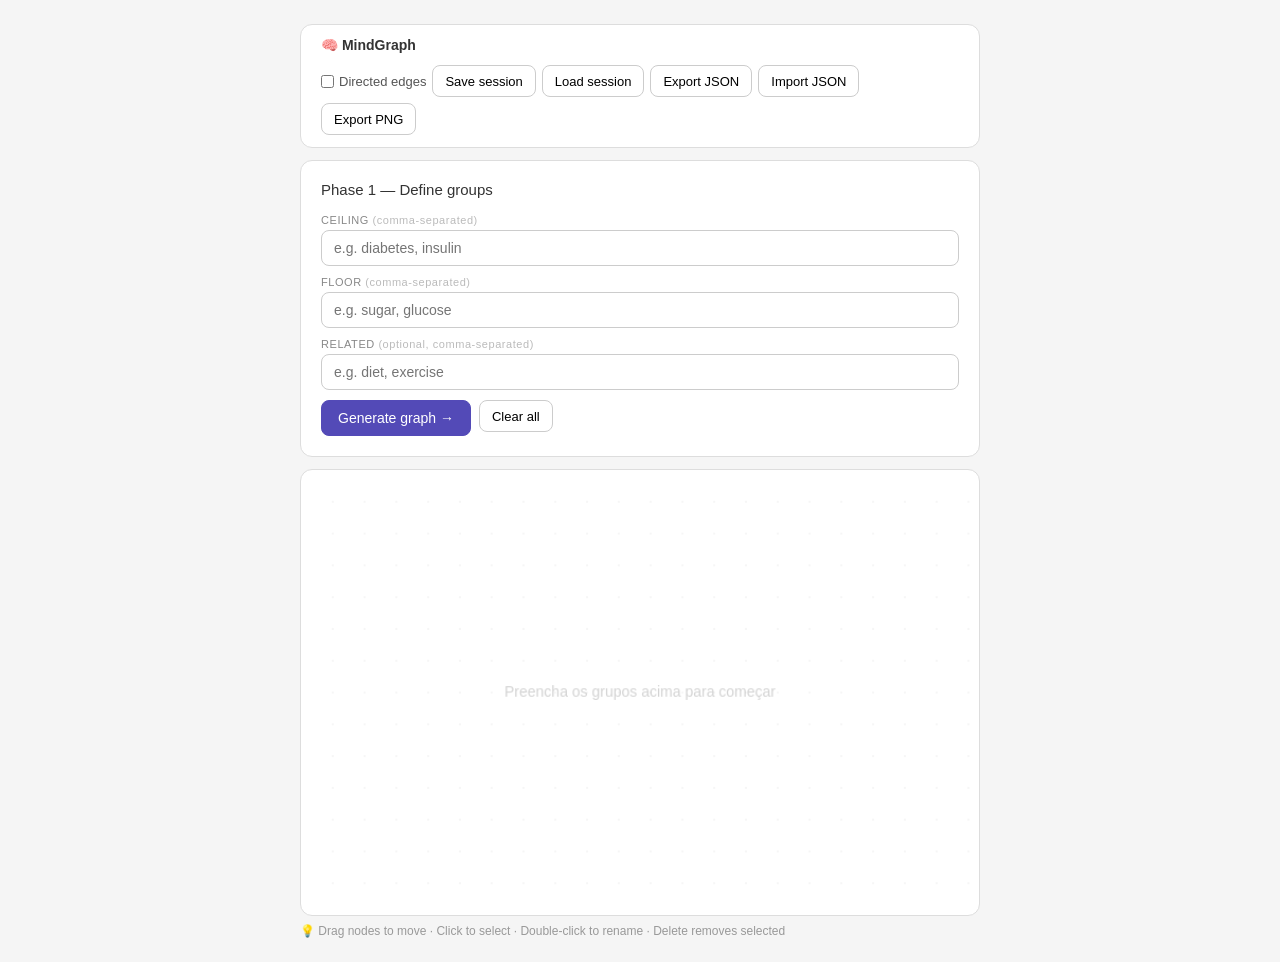
==== index.html @ 2d6dc66c "Add files via upload" ====
<!DOCTYPE html>
<html lang="pt-BR">
<head>
  <meta charset="UTF-8" />
  <meta name="viewport" content="width=device-width, initial-scale=1.0"/>
  <title>MindGraph</title>
  <link rel="stylesheet" href="style.css" />
</head>
<body>
<div id="app">

  <!-- Toolbar -->
  <div class="panel toolbar-panel">
    <span style="font-weight:600;font-size:14px;color:#333">🧠 MindGraph</span>
    <div class="toolbar-actions">
      <label class="toggle-label">
        <input type="checkbox" id="directed-toggle" />
        Directed edges
      </label>
      <button id="save-btn">Save session</button>
      <button id="load-btn">Load session</button>
      <button id="export-json-btn">Export JSON</button>
      <button id="import-json-btn">Import JSON</button>
      <button id="export-png-btn">Export PNG</button>
    </div>
    <input type="file" id="import-file-input" accept=".json" style="display:none" />
  </div>

  <!-- Fase 1 -->
  <div class="panel" id="phase1-panel">
    <h2>Phase 1 — Define groups</h2>
    <div id="phase1-form">
      <div class="field-group">
        <label>Ceiling <span style="color:#bbb;font-weight:400;text-transform:none">(comma-separated)</span></label>
        <input type="text" id="input-teto" placeholder="e.g. diabetes, insulin" />
      </div>
      <div class="field-group">
        <label>Floor <span style="color:#bbb;font-weight:400;text-transform:none">(comma-separated)</span></label>
        <input type="text" id="input-piso" placeholder="e.g. sugar, glucose" />
      </div>
      <div class="field-group">
        <label>Related <span style="color:#bbb;font-weight:400;text-transform:none">(optional, comma-separated)</span></label>
        <input type="text" id="input-rel" placeholder="e.g. diet, exercise" />
      </div>
    </div>
    <div id="form-actions">
      <button id="start-btn">Generate graph →</button>
      <button id="reset-btn">Clear all</button>
    </div>
  </div>

  <!-- Fase 2 -->
  <div class="panel" id="phase2-panel">
    <h2>Phase 2 — Build connections</h2>
    <div id="pair-status">
      <span id="pair-counter">Pair 1 of 6</span>
      <div id="progress-bar-wrap"><div id="progress-bar" style="width:0%"></div></div>
    </div>
    <div id="pair-prompt">
      <span class="pair-node" id="node-a-label">A</span>
      <span class="pair-arrow">↔</span>
      <span class="pair-node" id="node-b-label">B</span>
    </div>
    <div style="display:flex;gap:8px;margin-bottom:10px">
      <input type="text" id="input-meio" placeholder="Connecting concept (Enter to confirm)" style="flex:1" />
    </div>
    <div id="phase2-actions">
      <button id="confirm-btn">Confirm</button>
      <button id="skip-btn">Skip →</button>
      <button id="reset-btn2" style="margin-left:auto">← Restart</button>
    </div>
    <div id="done-msg" style="margin-top:10px;display:none;align-items:center;gap:10px">
      <span style="color:#0F6E56;font-weight:500">✓ Round <span id="round-num">1</span> done!</span>
      <button id="next-round-btn" style="background:#0F6E56;color:#fff;border-color:#0F6E56">Next round →</button>
      <span id="no-pairs-msg" style="display:none;color:#999;font-size:13px">No new pairs — graph complete!</span>
    </div>
  </div>

  <!-- Grafo -->
  <div id="canvas-wrap">
    <canvas id="graph-canvas"></canvas>
  </div>
  <div id="hint">💡 Drag nodes to move · Click to select · Double-click to rename · Delete removes selected</div>

</div>
<script src="script.js"></script>
</body>
</html>
---- style.css ----
* { box-sizing: border-box; margin: 0; padding: 0; }
body { font-family: sans-serif; background: #f5f5f5; padding: 1.5rem; color: #222; }
#app { max-width: 680px; margin: 0 auto; }

.panel {
  background: #fff;
  border: 1px solid #ddd;
  border-radius: 12px;
  padding: 1.25rem;
  margin-bottom: 12px;
}
.panel h2 { font-size: 15px; font-weight: 500; margin-bottom: 1rem; color: #333; }

.toolbar-panel {
  display: flex;
  align-items: center;
  gap: 12px;
  flex-wrap: wrap;
  padding: 0.75rem 1.25rem;
}
.toolbar-actions {
  display: flex;
  gap: 6px;
  flex-wrap: wrap;
  align-items: center;
  margin-left: auto;
}
.toggle-label {
  display: flex;
  align-items: center;
  gap: 5px;
  font-size: 13px;
  color: #555;
  cursor: pointer;
  user-select: none;
}
.toggle-label input { cursor: pointer; accent-color: #534AB7; }

#phase1-form .field-group { display: flex; flex-direction: column; gap: 4px; margin-bottom: 10px; }
#phase1-form label { font-size: 11px; font-weight: 500; text-transform: uppercase; letter-spacing: 0.05em; color: #888; }

input[type="text"] {
  width: 100%; height: 36px; border: 1px solid #ccc; border-radius: 8px;
  padding: 0 12px; font-size: 14px; outline: none; transition: border-color 0.2s;
}
input[type="text"]:focus { border-color: #7F77DD; }

#form-actions { display: flex; gap: 8px; margin-top: 4px; }

button {
  height: 32px; padding: 0 12px; border: 1px solid #ccc; border-radius: 8px;
  font-size: 13px; background: #fff; cursor: pointer; transition: background 0.15s;
  white-space: nowrap;
}
button:hover { background: #f0f0f0; }

#start-btn { background: #534AB7; color: #fff; border-color: #534AB7; height: 36px; padding: 0 16px; font-size: 14px; }
#start-btn:hover { background: #443da0; }

#phase2-panel { display: none; }

#pair-status {
  font-size: 12px; color: #999; margin-bottom: 10px;
  display: flex; align-items: center; gap: 10px;
}
#progress-bar-wrap {
  flex: 1; height: 4px; background: #eee; border-radius: 2px; overflow: hidden;
}
#progress-bar { height: 100%; background: #534AB7; border-radius: 2px; transition: width 0.3s; }

#pair-prompt {
  display: flex; align-items: center; gap: 8px; margin-bottom: 10px; flex-wrap: wrap;
}
.pair-node {
  padding: 4px 12px; border-radius: 20px; font-size: 13px; font-weight: 500;
  border: 1.5px solid #534AB7; color: #3C3489; background: #EEEDFE;
}
.pair-arrow { color: #bbb; font-size: 18px; }

#phase2-actions { display: flex; gap: 8px; }
#confirm-btn { background: #534AB7; color: #fff; border-color: #534AB7; }
#confirm-btn:hover { background: #443da0; }
#skip-btn { color: #999; }

#done-msg { display: none; font-size: 14px; color: #0F6E56; font-weight: 500; }

#canvas-wrap {
  border: 1px solid #ddd; border-radius: 12px; overflow: hidden; background: #fff;
}
canvas { display: block; width: 100%; cursor: default; }
#hint { margin-top: 8px; font-size: 12px; color: #999; }
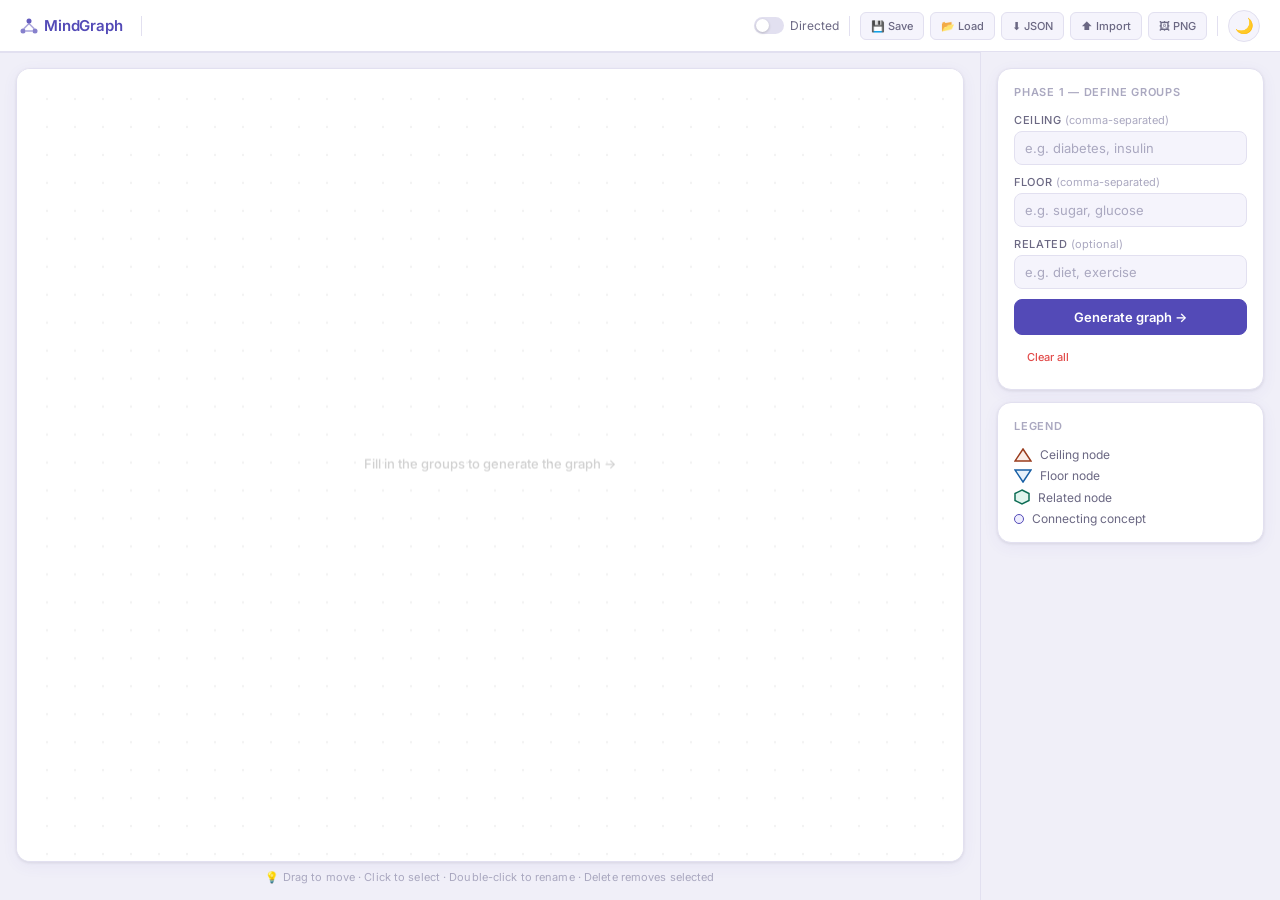
==== commit cece8e46: "Add files via upload" ====
--- a/index.html
+++ b/index.html
@@ -1,88 +1,138 @@
-<!DOCTYPE html>
-<html lang="pt-BR">
-<head>
-  <meta charset="UTF-8" />
-  <meta name="viewport" content="width=device-width, initial-scale=1.0"/>
-  <title>MindGraph</title>
-  <link rel="stylesheet" href="style.css" />
-</head>
-<body>
-<div id="app">
-
-  <!-- Toolbar -->
-  <div class="panel toolbar-panel">
-    <span style="font-weight:600;font-size:14px;color:#333">🧠 MindGraph</span>
-    <div class="toolbar-actions">
-      <label class="toggle-label">
-        <input type="checkbox" id="directed-toggle" />
-        Directed edges
-      </label>
-      <button id="save-btn">Save session</button>
-      <button id="load-btn">Load session</button>
-      <button id="export-json-btn">Export JSON</button>
-      <button id="import-json-btn">Import JSON</button>
-      <button id="export-png-btn">Export PNG</button>
-    </div>
-    <input type="file" id="import-file-input" accept=".json" style="display:none" />
-  </div>
-
-  <!-- Fase 1 -->
-  <div class="panel" id="phase1-panel">
-    <h2>Phase 1 — Define groups</h2>
-    <div id="phase1-form">
-      <div class="field-group">
-        <label>Ceiling <span style="color:#bbb;font-weight:400;text-transform:none">(comma-separated)</span></label>
-        <input type="text" id="input-teto" placeholder="e.g. diabetes, insulin" />
-      </div>
-      <div class="field-group">
-        <label>Floor <span style="color:#bbb;font-weight:400;text-transform:none">(comma-separated)</span></label>
-        <input type="text" id="input-piso" placeholder="e.g. sugar, glucose" />
-      </div>
-      <div class="field-group">
-        <label>Related <span style="color:#bbb;font-weight:400;text-transform:none">(optional, comma-separated)</span></label>
-        <input type="text" id="input-rel" placeholder="e.g. diet, exercise" />
-      </div>
-    </div>
-    <div id="form-actions">
-      <button id="start-btn">Generate graph →</button>
-      <button id="reset-btn">Clear all</button>
-    </div>
-  </div>
-
-  <!-- Fase 2 -->
-  <div class="panel" id="phase2-panel">
-    <h2>Phase 2 — Build connections</h2>
-    <div id="pair-status">
-      <span id="pair-counter">Pair 1 of 6</span>
-      <div id="progress-bar-wrap"><div id="progress-bar" style="width:0%"></div></div>
-    </div>
-    <div id="pair-prompt">
-      <span class="pair-node" id="node-a-label">A</span>
-      <span class="pair-arrow">↔</span>
-      <span class="pair-node" id="node-b-label">B</span>
-    </div>
-    <div style="display:flex;gap:8px;margin-bottom:10px">
-      <input type="text" id="input-meio" placeholder="Connecting concept (Enter to confirm)" style="flex:1" />
-    </div>
-    <div id="phase2-actions">
-      <button id="confirm-btn">Confirm</button>
-      <button id="skip-btn">Skip →</button>
-      <button id="reset-btn2" style="margin-left:auto">← Restart</button>
-    </div>
-    <div id="done-msg" style="margin-top:10px;display:none;align-items:center;gap:10px">
-      <span style="color:#0F6E56;font-weight:500">✓ Round <span id="round-num">1</span> done!</span>
-      <button id="next-round-btn" style="background:#0F6E56;color:#fff;border-color:#0F6E56">Next round →</button>
-      <span id="no-pairs-msg" style="display:none;color:#999;font-size:13px">No new pairs — graph complete!</span>
-    </div>
-  </div>
-
-  <!-- Grafo -->
-  <div id="canvas-wrap">
-    <canvas id="graph-canvas"></canvas>
-  </div>
-  <div id="hint">💡 Drag nodes to move · Click to select · Double-click to rename · Delete removes selected</div>
-
-</div>
-<script src="script.js"></script>
-</body>
-</html>
+<!DOCTYPE html>
+<html lang="pt-BR" data-theme="light">
+<head>
+  <meta charset="UTF-8" />
+  <meta name="viewport" content="width=device-width, initial-scale=1.0"/>
+  <title>MindGraph</title>
+  <link rel="stylesheet" href="style.css" />
+</head>
+<body>
+<div id="app">
+
+  <!-- Toolbar -->
+  <div class="toolbar">
+    <div class="toolbar-brand">
+      <svg width="18" height="18" viewBox="0 0 18 18" fill="none">
+        <circle cx="9" cy="4" r="2.5" fill="currentColor" opacity="0.9"/>
+        <circle cx="3" cy="14" r="2.5" fill="currentColor" opacity="0.7"/>
+        <circle cx="15" cy="14" r="2.5" fill="currentColor" opacity="0.7"/>
+        <line x1="9" y1="6.5" x2="3.8" y2="11.8" stroke="currentColor" stroke-width="1.5" opacity="0.5"/>
+        <line x1="9" y1="6.5" x2="14.2" y2="11.8" stroke="currentColor" stroke-width="1.5" opacity="0.5"/>
+        <line x1="5.5" y1="14" x2="12.5" y2="14" stroke="currentColor" stroke-width="1.5" opacity="0.5"/>
+      </svg>
+      MindGraph
+    </div>
+
+    <div class="toolbar-sep"></div>
+
+    <div class="toolbar-actions">
+      <label class="toggle-wrap">
+        <input type="checkbox" id="directed-toggle" />
+        Directed
+      </label>
+      <div class="toolbar-sep"></div>
+      <button class="tb-btn" id="save-btn">💾 Save</button>
+      <button class="tb-btn" id="load-btn">📂 Load</button>
+      <button class="tb-btn" id="export-json-btn">⬇ JSON</button>
+      <button class="tb-btn" id="import-json-btn">⬆ Import</button>
+      <button class="tb-btn" id="export-png-btn">🖼 PNG</button>
+      <div class="toolbar-sep"></div>
+      <button class="theme-btn" id="theme-btn" title="Toggle dark mode">🌙</button>
+    </div>
+    <input type="file" id="import-file-input" accept=".json" style="display:none" />
+  </div>
+
+  <!-- Main split -->
+  <div class="main-split">
+
+    <!-- Canvas (left) -->
+    <div id="canvas-side">
+      <div id="canvas-wrap">
+        <canvas id="graph-canvas"></canvas>
+      </div>
+      <div id="hint">💡 Drag to move · Click to select · Double-click to rename · Delete removes selected</div>
+    </div>
+
+    <!-- Sidebar (right) -->
+    <div id="sidebar">
+
+      <!-- Phase 1 -->
+      <div class="card" id="phase1-panel">
+        <div class="card-title">Phase 1 — Define groups</div>
+        <div id="phase1-form">
+          <div class="field-group">
+            <label>Ceiling <span>(comma-separated)</span></label>
+            <input type="text" id="input-teto" placeholder="e.g. diabetes, insulin" />
+          </div>
+          <div class="field-group">
+            <label>Floor <span>(comma-separated)</span></label>
+            <input type="text" id="input-piso" placeholder="e.g. sugar, glucose" />
+          </div>
+          <div class="field-group">
+            <label>Related <span>(optional)</span></label>
+            <input type="text" id="input-rel" placeholder="e.g. diet, exercise" />
+          </div>
+        </div>
+        <div id="form-actions">
+          <button class="btn-primary" id="start-btn">Generate graph →</button>
+          <button class="btn-danger-ghost" id="reset-btn">Clear all</button>
+        </div>
+      </div>
+
+      <!-- Phase 2 -->
+      <div class="card" id="phase2-panel">
+        <div class="card-title">Phase 2 — Build connections</div>
+        <div id="pair-status">
+          <span id="pair-counter">Pair 1 of 6</span>
+          <div id="progress-bar-wrap"><div id="progress-bar" style="width:0%"></div></div>
+        </div>
+        <div id="pair-prompt">
+          <span class="pair-node" id="node-a-label">A</span>
+          <span class="pair-arrow">↔</span>
+          <span class="pair-node" id="node-b-label">B</span>
+        </div>
+        <div class="field-group">
+          <input type="text" id="input-meio" placeholder="Connecting concept (Enter to confirm)" />
+        </div>
+        <div id="phase2-actions">
+          <button class="btn-primary" id="confirm-btn" style="width:auto;flex:1">✓ Confirm</button>
+          <button class="btn-ghost" id="skip-btn">Skip →</button>
+          <button class="btn-ghost" id="reset-btn2" style="margin-left:auto">← Restart</button>
+        </div>
+        <div id="done-msg">
+          <span class="done-text">✓ Round <span id="round-num">1</span> done!</span>
+          <button class="btn-success" id="next-round-btn">Next round →</button>
+          <span id="no-pairs-msg" style="display:none;font-size:12px;color:var(--text3)">Graph complete!</span>
+        </div>
+      </div>
+
+      <!-- Legend -->
+      <div class="card">
+        <div class="card-title">Legend</div>
+        <div class="legend">
+          <div class="legend-item">
+            <svg width="18" height="14" viewBox="0 0 18 14"><polygon points="9,1 17,13 1,13" fill="#FAECE7" stroke="#993C1D" stroke-width="1.5"/></svg>
+            <span>Ceiling node</span>
+          </div>
+          <div class="legend-item">
+            <svg width="18" height="14" viewBox="0 0 18 14"><polygon points="9,13 17,1 1,1" fill="#E6F1FB" stroke="#185FA5" stroke-width="1.5"/></svg>
+            <span>Floor node</span>
+          </div>
+          <div class="legend-item">
+            <svg width="16" height="16" viewBox="0 0 16 16"><polygon points="8,1 15,4.5 15,11.5 8,15 1,11.5 1,4.5" fill="#E1F5EE" stroke="#0F6E56" stroke-width="1.5"/></svg>
+            <span>Related node</span>
+          </div>
+          <div class="legend-item">
+            <div class="legend-dot" style="background:#EEEDFE;border:1.5px solid #534AB7"></div>
+            <span>Connecting concept</span>
+          </div>
+        </div>
+      </div>
+
+    </div><!-- /sidebar -->
+  </div><!-- /main-split -->
+
+</div>
+<script src="script.js"></script>
+</body>
+</html>
--- a/style.css
+++ b/style.css
@@ -1,91 +1,447 @@
-* { box-sizing: border-box; margin: 0; padding: 0; }
-body { font-family: sans-serif; background: #f5f5f5; padding: 1.5rem; color: #222; }
-#app { max-width: 680px; margin: 0 auto; }
-
-.panel {
-  background: #fff;
-  border: 1px solid #ddd;
-  border-radius: 12px;
-  padding: 1.25rem;
-  margin-bottom: 12px;
-}
-.panel h2 { font-size: 15px; font-weight: 500; margin-bottom: 1rem; color: #333; }
-
-.toolbar-panel {
-  display: flex;
-  align-items: center;
-  gap: 12px;
-  flex-wrap: wrap;
-  padding: 0.75rem 1.25rem;
-}
-.toolbar-actions {
-  display: flex;
-  gap: 6px;
-  flex-wrap: wrap;
-  align-items: center;
-  margin-left: auto;
-}
-.toggle-label {
-  display: flex;
-  align-items: center;
-  gap: 5px;
-  font-size: 13px;
-  color: #555;
-  cursor: pointer;
-  user-select: none;
-}
-.toggle-label input { cursor: pointer; accent-color: #534AB7; }
-
-#phase1-form .field-group { display: flex; flex-direction: column; gap: 4px; margin-bottom: 10px; }
-#phase1-form label { font-size: 11px; font-weight: 500; text-transform: uppercase; letter-spacing: 0.05em; color: #888; }
-
-input[type="text"] {
-  width: 100%; height: 36px; border: 1px solid #ccc; border-radius: 8px;
-  padding: 0 12px; font-size: 14px; outline: none; transition: border-color 0.2s;
-}
-input[type="text"]:focus { border-color: #7F77DD; }
-
-#form-actions { display: flex; gap: 8px; margin-top: 4px; }
-
-button {
-  height: 32px; padding: 0 12px; border: 1px solid #ccc; border-radius: 8px;
-  font-size: 13px; background: #fff; cursor: pointer; transition: background 0.15s;
-  white-space: nowrap;
-}
-button:hover { background: #f0f0f0; }
-
-#start-btn { background: #534AB7; color: #fff; border-color: #534AB7; height: 36px; padding: 0 16px; font-size: 14px; }
-#start-btn:hover { background: #443da0; }
-
-#phase2-panel { display: none; }
-
-#pair-status {
-  font-size: 12px; color: #999; margin-bottom: 10px;
-  display: flex; align-items: center; gap: 10px;
-}
-#progress-bar-wrap {
-  flex: 1; height: 4px; background: #eee; border-radius: 2px; overflow: hidden;
-}
-#progress-bar { height: 100%; background: #534AB7; border-radius: 2px; transition: width 0.3s; }
-
-#pair-prompt {
-  display: flex; align-items: center; gap: 8px; margin-bottom: 10px; flex-wrap: wrap;
-}
-.pair-node {
-  padding: 4px 12px; border-radius: 20px; font-size: 13px; font-weight: 500;
-  border: 1.5px solid #534AB7; color: #3C3489; background: #EEEDFE;
-}
-.pair-arrow { color: #bbb; font-size: 18px; }
-
-#phase2-actions { display: flex; gap: 8px; }
-#confirm-btn { background: #534AB7; color: #fff; border-color: #534AB7; }
-#confirm-btn:hover { background: #443da0; }
-#skip-btn { color: #999; }
-
-#done-msg { display: none; font-size: 14px; color: #0F6E56; font-weight: 500; }
-
-#canvas-wrap {
-  border: 1px solid #ddd; border-radius: 12px; overflow: hidden; background: #fff;
-}
-canvas { display: block; width: 100%; cursor: default; }
-#hint { margin-top: 8px; font-size: 12px; color: #999; }
+@import url('https://fonts.googleapis.com/css2?family=Inter:wght@400;500;600&display=swap');
+
+*, *::before, *::after { box-sizing: border-box; margin: 0; padding: 0; }
+
+:root {
+  --bg:        #F0EFF8;
+  --surface:   #FFFFFF;
+  --surface2:  #F5F4FC;
+  --border:    #E2E0F0;
+  --text:      #1A1829;
+  --text2:     #6B6883;
+  --text3:     #AAA8C0;
+  --accent:    #534AB7;
+  --accent-h:  #443da0;
+  --accent-lo: #EEEDFE;
+  --danger:    #E24B4A;
+  --success:   #0F6E56;
+  --shadow:    0 1px 3px rgba(0,0,0,0.08), 0 4px 16px rgba(83,74,183,0.06);
+  --radius:    14px;
+  --radius-sm: 8px;
+  --transition: 0.2s ease;
+}
+
+[data-theme="dark"] {
+  --bg:        #12111A;
+  --surface:   #1E1C2B;
+  --surface2:  #252336;
+  --border:    #2E2B42;
+  --text:      #EDEAF8;
+  --text2:     #8E8AAD;
+  --text3:     #55526E;
+  --accent:    #7F77DD;
+  --accent-h:  #9189E8;
+  --accent-lo: #252046;
+  --danger:    #F07070;
+  --success:   #2CC49A;
+  --shadow:    0 1px 3px rgba(0,0,0,0.3), 0 4px 16px rgba(0,0,0,0.2);
+}
+
+body {
+  font-family: 'Inter', sans-serif;
+  background: var(--bg);
+  color: var(--text);
+  min-height: 100vh;
+  transition: background var(--transition), color var(--transition);
+}
+
+/* ── Layout ─────────────────────────────────────── */
+
+#app {
+  display: flex;
+  flex-direction: column;
+  height: 100vh;
+  overflow: hidden;
+}
+
+/* Toolbar */
+.toolbar {
+  display: flex;
+  align-items: center;
+  gap: 10px;
+  flex-wrap: wrap;
+  padding: 0 20px;
+  height: 52px;
+  background: var(--surface);
+  border-bottom: 1px solid var(--border);
+  flex-shrink: 0;
+  box-shadow: 0 1px 0 var(--border);
+  transition: background var(--transition), border-color var(--transition);
+}
+
+.toolbar-brand {
+  font-weight: 600;
+  font-size: 15px;
+  color: var(--accent);
+  letter-spacing: -0.01em;
+  display: flex;
+  align-items: center;
+  gap: 6px;
+  margin-right: 4px;
+}
+
+.toolbar-sep {
+  width: 1px;
+  height: 20px;
+  background: var(--border);
+  margin: 0 4px;
+}
+
+.toolbar-actions {
+  display: flex;
+  gap: 6px;
+  flex-wrap: wrap;
+  align-items: center;
+  margin-left: auto;
+}
+
+/* Dark mode toggle */
+.theme-btn {
+  width: 32px; height: 32px;
+  border-radius: 50%;
+  border: 1px solid var(--border);
+  background: var(--surface2);
+  cursor: pointer;
+  display: flex; align-items: center; justify-content: center;
+  font-size: 15px;
+  transition: background var(--transition), border-color var(--transition);
+  flex-shrink: 0;
+}
+.theme-btn:hover { background: var(--accent-lo); }
+
+/* Toggle switch */
+.toggle-wrap {
+  display: flex;
+  align-items: center;
+  gap: 6px;
+  font-size: 12px;
+  color: var(--text2);
+  cursor: pointer;
+  user-select: none;
+}
+.toggle-wrap input[type="checkbox"] {
+  appearance: none;
+  width: 30px; height: 17px;
+  border-radius: 10px;
+  background: var(--border);
+  cursor: pointer;
+  position: relative;
+  transition: background 0.2s;
+  flex-shrink: 0;
+}
+.toggle-wrap input[type="checkbox"]::after {
+  content: '';
+  position: absolute;
+  left: 2px; top: 2px;
+  width: 13px; height: 13px;
+  border-radius: 50%;
+  background: #fff;
+  transition: left 0.2s;
+  box-shadow: 0 1px 3px rgba(0,0,0,0.2);
+}
+.toggle-wrap input[type="checkbox"]:checked {
+  background: var(--accent);
+}
+.toggle-wrap input[type="checkbox"]:checked::after {
+  left: 15px;
+}
+
+/* ── Main split layout ──────────────────────────── */
+
+.main-split {
+  display: flex;
+  flex: 1;
+  overflow: hidden;
+  gap: 0;
+}
+
+/* Canvas side */
+#canvas-side {
+  flex: 1;
+  display: flex;
+  flex-direction: column;
+  padding: 16px;
+  overflow: hidden;
+  min-width: 0;
+}
+
+#canvas-wrap {
+  flex: 1;
+  border: 1px solid var(--border);
+  border-radius: var(--radius);
+  overflow: hidden;
+  background: var(--surface);
+  box-shadow: var(--shadow);
+  transition: background var(--transition), border-color var(--transition);
+  position: relative;
+}
+
+canvas {
+  display: block;
+  width: 100%;
+  height: 100%;
+  cursor: default;
+}
+
+#hint {
+  margin-top: 8px;
+  font-size: 11px;
+  color: var(--text3);
+  text-align: center;
+  letter-spacing: 0.01em;
+}
+
+/* Sidebar */
+#sidebar {
+  width: 300px;
+  flex-shrink: 0;
+  display: flex;
+  flex-direction: column;
+  gap: 12px;
+  padding: 16px;
+  overflow-y: auto;
+  background: var(--bg);
+  border-left: 1px solid var(--border);
+  transition: background var(--transition), border-color var(--transition);
+}
+
+/* ── Cards (phases) ─────────────────────────────── */
+
+.card {
+  background: var(--surface);
+  border: 1px solid var(--border);
+  border-radius: var(--radius);
+  padding: 16px;
+  box-shadow: var(--shadow);
+  transition: background var(--transition), border-color var(--transition);
+}
+
+.card-title {
+  font-size: 11px;
+  font-weight: 600;
+  letter-spacing: 0.07em;
+  text-transform: uppercase;
+  color: var(--text3);
+  margin-bottom: 14px;
+}
+
+/* ── Form fields ────────────────────────────────── */
+
+.field-group {
+  display: flex;
+  flex-direction: column;
+  gap: 4px;
+  margin-bottom: 10px;
+}
+
+.field-group label {
+  font-size: 11px;
+  font-weight: 500;
+  color: var(--text2);
+  text-transform: uppercase;
+  letter-spacing: 0.06em;
+}
+
+.field-group label span {
+  text-transform: none;
+  font-weight: 400;
+  color: var(--text3);
+  letter-spacing: 0;
+}
+
+input[type="text"] {
+  width: 100%;
+  height: 34px;
+  border: 1px solid var(--border);
+  border-radius: var(--radius-sm);
+  padding: 0 10px;
+  font-size: 13px;
+  font-family: 'Inter', sans-serif;
+  background: var(--surface2);
+  color: var(--text);
+  outline: none;
+  transition: border-color var(--transition), background var(--transition);
+}
+input[type="text"]:focus {
+  border-color: var(--accent);
+  background: var(--surface);
+}
+input[type="text"]::placeholder { color: var(--text3); }
+
+/* ── Buttons ────────────────────────────────────── */
+
+button {
+  height: 32px;
+  padding: 0 12px;
+  border: 1px solid var(--border);
+  border-radius: var(--radius-sm);
+  font-size: 12px;
+  font-family: 'Inter', sans-serif;
+  font-weight: 500;
+  background: var(--surface2);
+  color: var(--text2);
+  cursor: pointer;
+  transition: background var(--transition), color var(--transition), border-color var(--transition);
+  white-space: nowrap;
+  display: inline-flex;
+  align-items: center;
+  gap: 4px;
+}
+button:hover { background: var(--accent-lo); color: var(--accent); border-color: var(--accent); }
+
+.btn-primary {
+  background: var(--accent) !important;
+  color: #fff !important;
+  border-color: var(--accent) !important;
+  height: 36px !important;
+  padding: 0 16px !important;
+  font-size: 13px !important;
+  font-weight: 600 !important;
+  width: 100%;
+  justify-content: center;
+}
+.btn-primary:hover { background: var(--accent-h) !important; border-color: var(--accent-h) !important; }
+
+.btn-success {
+  background: var(--success) !important;
+  color: #fff !important;
+  border-color: var(--success) !important;
+}
+.btn-success:hover { opacity: 0.9; }
+
+.btn-ghost {
+  background: transparent !important;
+  color: var(--text3) !important;
+  border-color: transparent !important;
+}
+.btn-ghost:hover { background: var(--surface2) !important; color: var(--text2) !important; border-color: var(--border) !important; }
+
+.btn-danger-ghost {
+  background: transparent !important;
+  color: var(--danger) !important;
+  border-color: transparent !important;
+  font-size: 11px !important;
+}
+.btn-danger-ghost:hover { background: rgba(226,75,74,0.08) !important; border-color: var(--danger) !important; }
+
+#form-actions { display: flex; gap: 6px; margin-top: 4px; flex-wrap: wrap; }
+
+/* ── Phase 2 ────────────────────────────────────── */
+
+#phase2-panel { display: none; }
+
+#pair-status {
+  display: flex;
+  align-items: center;
+  gap: 8px;
+  margin-bottom: 12px;
+}
+#pair-counter {
+  font-size: 11px;
+  color: var(--text3);
+  white-space: nowrap;
+}
+#progress-bar-wrap {
+  flex: 1;
+  height: 4px;
+  background: var(--surface2);
+  border-radius: 2px;
+  overflow: hidden;
+  border: 1px solid var(--border);
+}
+#progress-bar {
+  height: 100%;
+  background: var(--accent);
+  border-radius: 2px;
+  transition: width 0.4s ease;
+}
+
+#pair-prompt {
+  display: flex;
+  align-items: center;
+  gap: 8px;
+  margin-bottom: 10px;
+  flex-wrap: wrap;
+}
+
+.pair-node {
+  padding: 4px 12px;
+  border-radius: 20px;
+  font-size: 12px;
+  font-weight: 600;
+  border: 1.5px solid var(--accent);
+  color: var(--accent);
+  background: var(--accent-lo);
+  transition: all var(--transition);
+}
+
+.pair-arrow {
+  color: var(--text3);
+  font-size: 16px;
+}
+
+#phase2-actions {
+  display: flex;
+  gap: 6px;
+  flex-wrap: wrap;
+  margin-top: 8px;
+}
+
+#done-msg {
+  display: none;
+  margin-top: 10px;
+  align-items: center;
+  gap: 8px;
+  flex-wrap: wrap;
+}
+
+.done-text {
+  font-size: 13px;
+  color: var(--success);
+  font-weight: 600;
+}
+
+/* ── Legend ─────────────────────────────────────── */
+
+.legend {
+  display: flex;
+  flex-direction: column;
+  gap: 6px;
+}
+
+.legend-item {
+  display: flex;
+  align-items: center;
+  gap: 8px;
+  font-size: 12px;
+  color: var(--text2);
+}
+
+.legend-dot {
+  width: 10px; height: 10px;
+  border-radius: 50%;
+  flex-shrink: 0;
+}
+
+/* ── Toolbar small buttons ──────────────────────── */
+
+.tb-btn {
+  height: 28px;
+  padding: 0 10px;
+  font-size: 11px;
+  border-radius: 6px;
+}
+
+/* ── Scrollbar ──────────────────────────────────── */
+
+#sidebar::-webkit-scrollbar { width: 4px; }
+#sidebar::-webkit-scrollbar-track { background: transparent; }
+#sidebar::-webkit-scrollbar-thumb { background: var(--border); border-radius: 4px; }
+
+/* ── Responsive ─────────────────────────────────── */
+
+@media (max-width: 700px) {
+  .main-split { flex-direction: column; }
+  #sidebar { width: 100%; border-left: none; border-top: 1px solid var(--border); max-height: 50vh; }
+  #canvas-side { padding: 12px 12px 0; }
+}
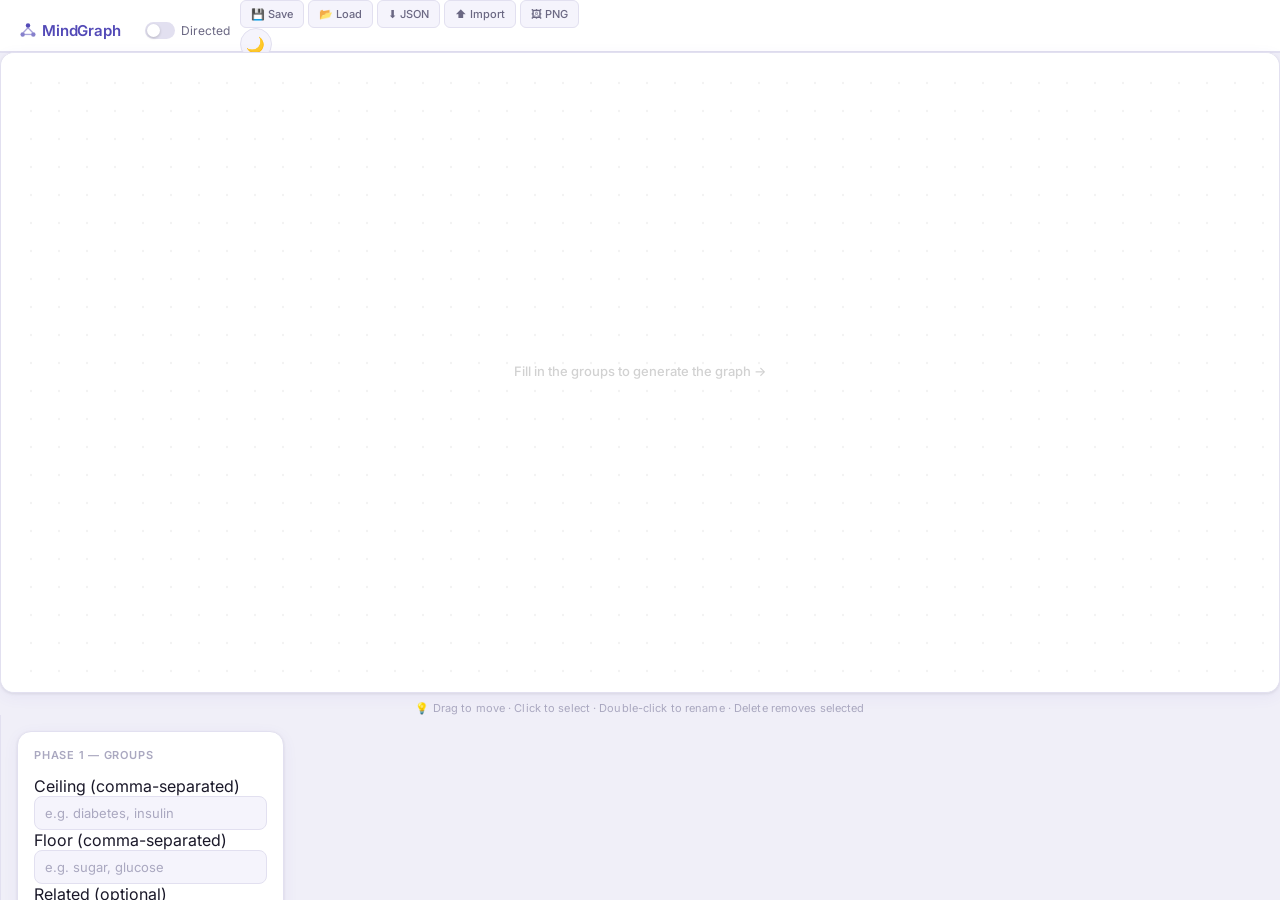
==== commit 666951be: "Refactor toolbar and sidebar structure in index.html" ====
--- a/index.html
+++ b/index.html
@@ -12,8 +12,8 @@
   <!-- Toolbar -->
   <div class="toolbar">
     <div class="toolbar-brand">
-      <svg width="18" height="18" viewBox="0 0 18 18" fill="none">
-        <circle cx="9" cy="4" r="2.5" fill="currentColor" opacity="0.9"/>
+      <svg width="16" height="16" viewBox="0 0 18 18" fill="none">
+        <circle cx="9" cy="4" r="2.5" fill="currentColor"/>
         <circle cx="3" cy="14" r="2.5" fill="currentColor" opacity="0.7"/>
         <circle cx="15" cy="14" r="2.5" fill="currentColor" opacity="0.7"/>
         <line x1="9" y1="6.5" x2="3.8" y2="11.8" stroke="currentColor" stroke-width="1.5" opacity="0.5"/>
@@ -22,66 +22,62 @@
       </svg>
       MindGraph
     </div>
-
-    <div class="toolbar-sep"></div>
-
-    <div class="toolbar-actions">
-      <label class="toggle-wrap">
-        <input type="checkbox" id="directed-toggle" />
-        Directed
-      </label>
-      <div class="toolbar-sep"></div>
+    <div class="tb-sep"></div>
+    <label class="toggle-wrap">
+      <input type="checkbox" id="directed-toggle" /> Directed
+    </label>
+    <div class="toolbar-right">
       <button class="tb-btn" id="save-btn">💾 Save</button>
       <button class="tb-btn" id="load-btn">📂 Load</button>
       <button class="tb-btn" id="export-json-btn">⬇ JSON</button>
       <button class="tb-btn" id="import-json-btn">⬆ Import</button>
       <button class="tb-btn" id="export-png-btn">🖼 PNG</button>
-      <div class="toolbar-sep"></div>
+      <div class="tb-sep"></div>
       <button class="theme-btn" id="theme-btn" title="Toggle dark mode">🌙</button>
     </div>
     <input type="file" id="import-file-input" accept=".json" style="display:none" />
   </div>
 
-  <!-- Main split -->
-  <div class="main-split">
+  <!-- Split: canvas left, sidebar right -->
+  <div class="split">
 
-    <!-- Canvas (left) -->
-    <div id="canvas-side">
+    <!-- Canvas -->
+    <div id="canvas-area">
       <div id="canvas-wrap">
         <canvas id="graph-canvas"></canvas>
       </div>
       <div id="hint">💡 Drag to move · Click to select · Double-click to rename · Delete removes selected</div>
     </div>
 
-    <!-- Sidebar (right) -->
+    <!-- Sidebar -->
     <div id="sidebar">
 
       <!-- Phase 1 -->
       <div class="card" id="phase1-panel">
-        <div class="card-title">Phase 1 — Define groups</div>
-        <div id="phase1-form">
-          <div class="field-group">
-            <label>Ceiling <span>(comma-separated)</span></label>
-            <input type="text" id="input-teto" placeholder="e.g. diabetes, insulin" />
-          </div>
-          <div class="field-group">
-            <label>Floor <span>(comma-separated)</span></label>
-            <input type="text" id="input-piso" placeholder="e.g. sugar, glucose" />
-          </div>
-          <div class="field-group">
-            <label>Related <span>(optional)</span></label>
-            <input type="text" id="input-rel" placeholder="e.g. diet, exercise" />
-          </div>
+        <div class="card-title">Phase 1 — Groups</div>
+        <div class="field">
+          <label>Ceiling <span>(comma-separated)</span></label>
+          <input type="text" id="input-teto" placeholder="e.g. diabetes, insulin" />
         </div>
-        <div id="form-actions">
-          <button class="btn-primary" id="start-btn">Generate graph →</button>
-          <button class="btn-danger-ghost" id="reset-btn">Clear all</button>
+        <div class="field">
+          <label>Floor <span>(comma-separated)</span></label>
+          <input type="text" id="input-piso" placeholder="e.g. sugar, glucose" />
+        </div>
+        <div class="field">
+          <label>Related <span>(optional)</span></label>
+          <input type="text" id="input-rel" placeholder="e.g. diet, exercise" />
+        </div>
+        <div class="row">
+          <button class="btn btn-primary" id="start-btn">Generate graph →</button>
+        </div>
+        <div class="row" style="margin-top:6px">
+          <button class="btn btn-danger" id="reset-btn">Clear all</button>
         </div>
       </div>
 
       <!-- Phase 2 -->
       <div class="card" id="phase2-panel">
-        <div class="card-title">Phase 2 — Build connections</div>
+        <div class="card-title">Phase 2 — Connections</div>
         <div id="pair-status">
           <span id="pair-counter">Pair 1 of 6</span>
           <div id="progress-bar-wrap"><div id="progress-bar" style="width:0%"></div></div>
@@ -91,18 +87,20 @@
           <span class="pair-arrow">↔</span>
           <span class="pair-node" id="node-b-label">B</span>
         </div>
-        <div class="field-group">
-          <input type="text" id="input-meio" placeholder="Connecting concept (Enter to confirm)" />
+        <div class="field">
+          <input type="text" id="input-meio" placeholder="Connecting concept (Enter)" />
         </div>
-        <div id="phase2-actions">
-          <button class="btn-primary" id="confirm-btn" style="width:auto;flex:1">✓ Confirm</button>
-          <button class="btn-ghost" id="skip-btn">Skip →</button>
-          <button class="btn-ghost" id="reset-btn2" style="margin-left:auto">← Restart</button>
+        <div class="row">
+          <button class="btn btn-primary" id="confirm-btn" style="flex:1;width:auto">✓ Confirm</button>
+          <button class="btn btn-ghost" id="skip-btn">Skip →</button>
+        </div>
+        <div class="row" style="margin-top:4px">
+          <button class="btn btn-ghost" id="reset-btn2">← Restart</button>
         </div>
         <div id="done-msg">
           <span class="done-text">✓ Round <span id="round-num">1</span> done!</span>
-          <button class="btn-success" id="next-round-btn">Next round →</button>
-          <span id="no-pairs-msg" style="display:none;font-size:12px;color:var(--text3)">Graph complete!</span>
+          <button class="btn btn-success" id="next-round-btn">Next round →</button>
+          <span id="no-pairs-msg" style="display:none;font-size:11px;color:var(--text3)">Graph complete!</span>
         </div>
       </div>
 
@@ -111,26 +109,26 @@
         <div class="card-title">Legend</div>
         <div class="legend">
           <div class="legend-item">
-            <svg width="18" height="14" viewBox="0 0 18 14"><polygon points="9,1 17,13 1,13" fill="#FAECE7" stroke="#993C1D" stroke-width="1.5"/></svg>
-            <span>Ceiling node</span>
+            <svg width="18" height="14"><polygon points="9,1 17,13 1,13" fill="#FAECE7" stroke="#993C1D" stroke-width="1.5"/></svg>
+            Ceiling
           </div>
           <div class="legend-item">
-            <svg width="18" height="14" viewBox="0 0 18 14"><polygon points="9,13 17,1 1,1" fill="#E6F1FB" stroke="#185FA5" stroke-width="1.5"/></svg>
-            <span>Floor node</span>
+            <svg width="18" height="14"><polygon points="9,13 17,1 1,1" fill="#E6F1FB" stroke="#185FA5" stroke-width="1.5"/></svg>
+            Floor
           </div>
           <div class="legend-item">
-            <svg width="16" height="16" viewBox="0 0 16 16"><polygon points="8,1 15,4.5 15,11.5 8,15 1,11.5 1,4.5" fill="#E1F5EE" stroke="#0F6E56" stroke-width="1.5"/></svg>
-            <span>Related node</span>
+            <svg width="18" height="16"><polygon points="9,1 17,5 17,11 9,15 1,11 1,5" fill="#E1F5EE" stroke="#0F6E56" stroke-width="1.5"/></svg>
+            Related
           </div>
           <div class="legend-item">
-            <div class="legend-dot" style="background:#EEEDFE;border:1.5px solid #534AB7"></div>
-            <span>Connecting concept</span>
+            <svg width="16" height="16"><circle cx="8" cy="8" r="6" fill="#EEEDFE" stroke="#534AB7" stroke-width="1.5"/></svg>
+            Connector
           </div>
         </div>
       </div>
 
-    </div><!-- /sidebar -->
-  </div><!-- /main-split -->
+    </div>
+  </div>
 
 </div>
 <script src="script.js"></script>
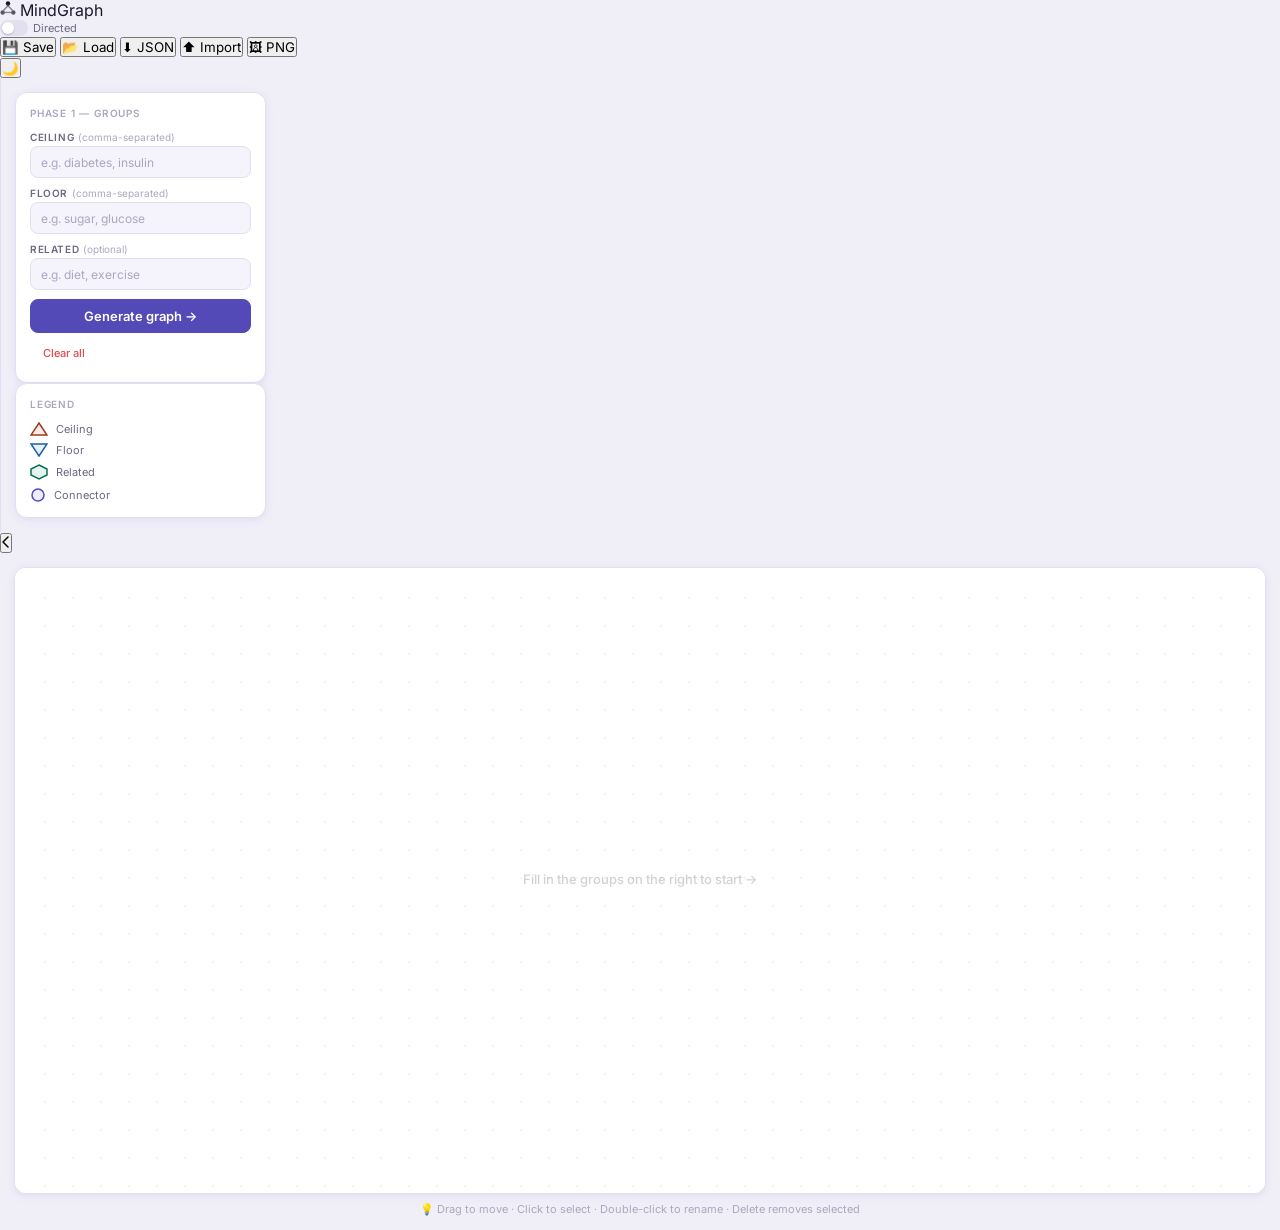
==== commit 79506e36: "Refactor HTML structure and update class names" ====
--- a/index.html
+++ b/index.html
@@ -2,46 +2,138 @@
 <html lang="pt-BR" data-theme="light">
 <head>
   <meta charset="UTF-8" />
-  <meta name="viewport" content="width=device-width, initial-scale=1.0"/>
+  <meta name="viewport" content="width=device-width, initial-scale=1.0" />
   <title>MindGraph</title>
+  <link rel="preconnect" href="https://fonts.googleapis.com" />
+  <link href="https://fonts.googleapis.com/css2?family=Inter:wght@400;500;600&display=swap" rel="stylesheet" />
   <link rel="stylesheet" href="style.css" />
 </head>
-<body>
+<body class="sidebar-open">
 <div id="app">
 
-  <!-- Toolbar -->
-  <div class="toolbar">
-    <div class="toolbar-brand">
+  <!-- Topbar -->
+  <div class="topbar">
+    <div class="brand">
       <svg width="16" height="16" viewBox="0 0 18 18" fill="none">
         <circle cx="9" cy="4" r="2.5" fill="currentColor"/>
-        <circle cx="3" cy="14" r="2.5" fill="currentColor" opacity="0.7"/>
-        <circle cx="15" cy="14" r="2.5" fill="currentColor" opacity="0.7"/>
-        <line x1="9" y1="6.5" x2="3.8" y2="11.8" stroke="currentColor" stroke-width="1.5" opacity="0.5"/>
-        <line x1="9" y1="6.5" x2="14.2" y2="11.8" stroke="currentColor" stroke-width="1.5" opacity="0.5"/>
-        <line x1="5.5" y1="14" x2="12.5" y2="14" stroke="currentColor" stroke-width="1.5" opacity="0.5"/>
+        <circle cx="3" cy="14" r="2.5" fill="currentColor" opacity=".7"/>
+        <circle cx="15" cy="14" r="2.5" fill="currentColor" opacity=".7"/>
+        <line x1="9" y1="6.5" x2="3.8" y2="11.8" stroke="currentColor" stroke-width="1.5" opacity=".5"/>
+        <line x1="9" y1="6.5" x2="14.2" y2="11.8" stroke="currentColor" stroke-width="1.5" opacity=".5"/>
+        <line x1="5.5" y1="14" x2="12.5" y2="14" stroke="currentColor" stroke-width="1.5" opacity=".5"/>
       </svg>
       MindGraph
     </div>
-    <div class="tb-sep"></div>
+    <div class="sep"></div>
     <label class="toggle-wrap">
-      <input type="checkbox" id="directed-toggle" /> Directed
+      <input type="checkbox" id="directed-toggle" />
+      <span class="lbl-hide">Directed</span>
     </label>
-    <div class="toolbar-right">
-      <button class="tb-btn" id="save-btn">💾 Save</button>
-      <button class="tb-btn" id="load-btn">📂 Load</button>
-      <button class="tb-btn" id="export-json-btn">⬇ JSON</button>
-      <button class="tb-btn" id="import-json-btn">⬆ Import</button>
-      <button class="tb-btn" id="export-png-btn">🖼 PNG</button>
-      <div class="tb-sep"></div>
-      <button class="theme-btn" id="theme-btn" title="Toggle dark mode">🌙</button>
+    <div class="topbar-right">
+      <button class="ico-btn" id="save-btn">💾 <span class="lbl-hide">Save</span></button>
+      <button class="ico-btn" id="load-btn">📂 <span class="lbl-hide">Load</span></button>
+      <button class="ico-btn" id="export-json-btn">⬇ JSON</button>
+      <button class="ico-btn" id="import-json-btn">⬆ Import</button>
+      <button class="ico-btn" id="export-png-btn">🖼 PNG</button>
+      <div class="sep"></div>
+      <button class="ico-btn icon-only" id="theme-btn" title="Toggle dark mode">🌙</button>
     </div>
     <input type="file" id="import-file-input" accept=".json" style="display:none" />
   </div>
 
-  <!-- Split: canvas left, sidebar right -->
-  <div class="split">
+  <!-- Main -->
+  <div class="main">
 
-    <!-- Canvas -->
+    <!-- Sidebar -->
+    <div id="sidebar">
+      <div class="sidebar-inner">
+
+        <!-- Phase 1 -->
+        <div class="card" id="phase1-panel">
+          <div class="card-title">Phase 1 — Groups</div>
+          <div class="field">
+            <label>Ceiling <span>(comma-separated)</span></label>
+            <input type="text" id="input-teto" placeholder="e.g. diabetes, insulin" />
+          </div>
+          <div class="field">
+            <label>Floor <span>(comma-separated)</span></label>
+            <input type="text" id="input-piso" placeholder="e.g. sugar, glucose" />
+          </div>
+          <div class="field">
+            <label>Related <span>(optional)</span></label>
+            <input type="text" id="input-rel" placeholder="e.g. diet, exercise" />
+          </div>
+          <div class="row">
+            <button class="btn btn-primary" id="start-btn">Generate graph →</button>
+          </div>
+          <div class="row" style="margin-top:5px">
+            <button class="btn btn-danger" id="reset-btn">Clear all</button>
+          </div>
+        </div>
+
+        <!-- Phase 2 -->
+        <div class="card" id="phase2-panel">
+          <div class="card-title">Phase 2 — Connections</div>
+          <div id="pair-status">
+            <span id="pair-counter">Pair 1 of 6</span>
+            <div id="progress-bar-wrap"><div id="progress-bar" style="width:0%"></div></div>
+          </div>
+          <div id="pair-prompt">
+            <span class="pair-node" id="node-a-label">A</span>
+            <span class="pair-arrow">↔</span>
+            <span class="pair-node" id="node-b-label">B</span>
+          </div>
+          <div class="field">
+            <input type="text" id="input-meio" placeholder="Connecting concept (Enter)" />
+          </div>
+          <div class="row">
+            <button class="btn btn-primary" id="confirm-btn" style="flex:1;width:auto">✓ Confirm</button>
+            <button class="btn btn-ghost" id="skip-btn">Skip →</button>
+          </div>
+          <div class="row" style="margin-top:3px">
+            <button class="btn btn-ghost" id="reset-btn2">← Restart</button>
+          </div>
+          <div id="done-msg">
+            <span class="done-text">✓ Round <span id="round-num">1</span> done!</span>
+            <button class="btn btn-success" id="next-round-btn">Next round →</button>
+            <span id="no-pairs-msg" style="display:none;font-size:11px;color:var(--text3)">Graph complete!</span>
+          </div>
+        </div>
+
+        <!-- Legend -->
+        <div class="card">
+          <div class="card-title">Legend</div>
+          <div class="legend">
+            <div class="legend-item">
+              <svg width="18" height="14"><polygon points="9,1 17,13 1,13" fill="#FAECE7" stroke="#993C1D" stroke-width="1.5"/></svg>
+              Ceiling
+            </div>
+            <div class="legend-item">
+              <svg width="18" height="14"><polygon points="9,13 17,1 1,1" fill="#E6F1FB" stroke="#185FA5" stroke-width="1.5"/></svg>
+              Floor
+            </div>
+            <div class="legend-item">
+              <svg width="18" height="16"><polygon points="9,1 17,5 17,11 9,15 1,11 1,5" fill="#E1F5EE" stroke="#0F6E56" stroke-width="1.5"/></svg>
+              Related
+            </div>
+            <div class="legend-item">
+              <svg width="16" height="16"><circle cx="8" cy="8" r="6" fill="#EEEDFE" stroke="#534AB7" stroke-width="1.5"/></svg>
+              Connector
+            </div>
+          </div>
+        </div>
+
+      </div>
+    </div>
+
+    <!-- Sidebar toggle handle -->
+    <button id="sidebar-toggle" aria-label="Toggle sidebar">
+      <svg width="8" height="12" viewBox="0 0 8 12" fill="none" stroke="currentColor" stroke-width="1.5" stroke-linecap="round">
+        <polyline points="6,1 1,6 6,11"/>
+      </svg>
+    </button>
+
+    <!-- Canvas area -->
     <div id="canvas-area">
       <div id="canvas-wrap">
         <canvas id="graph-canvas"></canvas>
@@ -49,87 +141,7 @@
       <div id="hint">💡 Drag to move · Click to select · Double-click to rename · Delete removes selected</div>
     </div>
 
-    <!-- Sidebar -->
-    <div id="sidebar">
-
-      <!-- Phase 1 -->
-      <div class="card" id="phase1-panel">
-        <div class="card-title">Phase 1 — Groups</div>
-        <div class="field">
-          <label>Ceiling <span>(comma-separated)</span></label>
-          <input type="text" id="input-teto" placeholder="e.g. diabetes, insulin" />
-        </div>
-        <div class="field">
-          <label>Floor <span>(comma-separated)</span></label>
-          <input type="text" id="input-piso" placeholder="e.g. sugar, glucose" />
-        </div>
-        <div class="field">
-          <label>Related <span>(optional)</span></label>
-          <input type="text" id="input-rel" placeholder="e.g. diet, exercise" />
-        </div>
-        <div class="row">
-          <button class="btn btn-primary" id="start-btn">Generate graph →</button>
-        </div>
-        <div class="row" style="margin-top:6px">
-          <button class="btn btn-danger" id="reset-btn">Clear all</button>
-        </div>
-      </div>
-
-      <!-- Phase 2 -->
-      <div class="card" id="phase2-panel">
-        <div class="card-title">Phase 2 — Connections</div>
-        <div id="pair-status">
-          <span id="pair-counter">Pair 1 of 6</span>
-          <div id="progress-bar-wrap"><div id="progress-bar" style="width:0%"></div></div>
-        </div>
-        <div id="pair-prompt">
-          <span class="pair-node" id="node-a-label">A</span>
-          <span class="pair-arrow">↔</span>
-          <span class="pair-node" id="node-b-label">B</span>
-        </div>
-        <div class="field">
-          <input type="text" id="input-meio" placeholder="Connecting concept (Enter)" />
-        </div>
-        <div class="row">
-          <button class="btn btn-primary" id="confirm-btn" style="flex:1;width:auto">✓ Confirm</button>
-          <button class="btn btn-ghost" id="skip-btn">Skip →</button>
-        </div>
-        <div class="row" style="margin-top:4px">
-          <button class="btn btn-ghost" id="reset-btn2">← Restart</button>
-        </div>
-        <div id="done-msg">
-          <span class="done-text">✓ Round <span id="round-num">1</span> done!</span>
-          <button class="btn btn-success" id="next-round-btn">Next round →</button>
-          <span id="no-pairs-msg" style="display:none;font-size:11px;color:var(--text3)">Graph complete!</span>
-        </div>
-      </div>
-
-      <!-- Legend -->
-      <div class="card">
-        <div class="card-title">Legend</div>
-        <div class="legend">
-          <div class="legend-item">
-            <svg width="18" height="14"><polygon points="9,1 17,13 1,13" fill="#FAECE7" stroke="#993C1D" stroke-width="1.5"/></svg>
-            Ceiling
-          </div>
-          <div class="legend-item">
-            <svg width="18" height="14"><polygon points="9,13 17,1 1,1" fill="#E6F1FB" stroke="#185FA5" stroke-width="1.5"/></svg>
-            Floor
-          </div>
-          <div class="legend-item">
-            <svg width="18" height="16"><polygon points="9,1 17,5 17,11 9,15 1,11 1,5" fill="#E1F5EE" stroke="#0F6E56" stroke-width="1.5"/></svg>
-            Related
-          </div>
-          <div class="legend-item">
-            <svg width="16" height="16"><circle cx="8" cy="8" r="6" fill="#EEEDFE" stroke="#534AB7" stroke-width="1.5"/></svg>
-            Connector
-          </div>
-        </div>
-      </div>
-
-    </div>
   </div>
-
 </div>
 <script src="script.js"></script>
 </body>
--- a/style.css
+++ b/style.css
@@ -15,10 +15,10 @@
   --accent-lo: #EEEDFE;
   --danger:    #E24B4A;
   --success:   #0F6E56;
-  --shadow:    0 1px 3px rgba(0,0,0,0.08), 0 4px 16px rgba(83,74,183,0.06);
-  --radius:    14px;
+  --shadow:    0 2px 8px rgba(83,74,183,0.10);
+  --radius:    12px;
   --radius-sm: 8px;
-  --transition: 0.2s ease;
+  --tr:        0.2s ease;
 }
 
 [data-theme="dark"] {
@@ -34,414 +34,235 @@
   --accent-lo: #252046;
   --danger:    #F07070;
   --success:   #2CC49A;
-  --shadow:    0 1px 3px rgba(0,0,0,0.3), 0 4px 16px rgba(0,0,0,0.2);
-}
+  --shadow:    0 2px 8px rgba(0,0,0,0.4);
+}
+
+html, body { height: 100%; }
 
 body {
   font-family: 'Inter', sans-serif;
   background: var(--bg);
   color: var(--text);
-  min-height: 100vh;
-  transition: background var(--transition), color var(--transition);
-}
-
-/* ── Layout ─────────────────────────────────────── */
+  transition: background var(--tr), color var(--tr);
+}
 
 #app {
   display: flex;
   flex-direction: column;
   height: 100vh;
-  overflow: hidden;
-}
-
-/* Toolbar */
+}
+
 .toolbar {
   display: flex;
   align-items: center;
-  gap: 10px;
-  flex-wrap: wrap;
-  padding: 0 20px;
-  height: 52px;
+  gap: 8px;
+  padding: 0 16px;
+  height: 48px;
+  flex-shrink: 0;
   background: var(--surface);
   border-bottom: 1px solid var(--border);
-  flex-shrink: 0;
-  box-shadow: 0 1px 0 var(--border);
-  transition: background var(--transition), border-color var(--transition);
+  transition: background var(--tr), border-color var(--tr);
 }
 
 .toolbar-brand {
   font-weight: 600;
-  font-size: 15px;
+  font-size: 14px;
   color: var(--accent);
-  letter-spacing: -0.01em;
   display: flex;
   align-items: center;
   gap: 6px;
-  margin-right: 4px;
-}
-
-.toolbar-sep {
-  width: 1px;
-  height: 20px;
-  background: var(--border);
-  margin: 0 4px;
-}
-
-.toolbar-actions {
-  display: flex;
-  gap: 6px;
-  flex-wrap: wrap;
-  align-items: center;
-  margin-left: auto;
-}
-
-/* Dark mode toggle */
-.theme-btn {
-  width: 32px; height: 32px;
-  border-radius: 50%;
-  border: 1px solid var(--border);
-  background: var(--surface2);
-  cursor: pointer;
-  display: flex; align-items: center; justify-content: center;
-  font-size: 15px;
-  transition: background var(--transition), border-color var(--transition);
-  flex-shrink: 0;
-}
-.theme-btn:hover { background: var(--accent-lo); }
-
-/* Toggle switch */
-.toggle-wrap {
-  display: flex;
-  align-items: center;
-  gap: 6px;
-  font-size: 12px;
-  color: var(--text2);
-  cursor: pointer;
-  user-select: none;
-}
-.toggle-wrap input[type="checkbox"] {
-  appearance: none;
-  width: 30px; height: 17px;
-  border-radius: 10px;
-  background: var(--border);
-  cursor: pointer;
-  position: relative;
-  transition: background 0.2s;
-  flex-shrink: 0;
-}
-.toggle-wrap input[type="checkbox"]::after {
-  content: '';
-  position: absolute;
-  left: 2px; top: 2px;
-  width: 13px; height: 13px;
-  border-radius: 50%;
-  background: #fff;
-  transition: left 0.2s;
-  box-shadow: 0 1px 3px rgba(0,0,0,0.2);
-}
-.toggle-wrap input[type="checkbox"]:checked {
-  background: var(--accent);
-}
-.toggle-wrap input[type="checkbox"]:checked::after {
-  left: 15px;
-}
-
-/* ── Main split layout ──────────────────────────── */
-
-.main-split {
-  display: flex;
-  flex: 1;
-  overflow: hidden;
-  gap: 0;
-}
-
-/* Canvas side */
-#canvas-side {
-  flex: 1;
-  display: flex;
-  flex-direction: column;
-  padding: 16px;
-  overflow: hidden;
-  min-width: 0;
-}
-
-#canvas-wrap {
-  flex: 1;
-  border: 1px solid var(--border);
-  border-radius: var(--radius);
-  overflow: hidden;
-  background: var(--surface);
-  box-shadow: var(--shadow);
-  transition: background var(--transition), border-color var(--transition);
-  position: relative;
-}
-
-canvas {
-  display: block;
-  width: 100%;
-  height: 100%;
-  cursor: default;
-}
-
-#hint {
-  margin-top: 8px;
+  margin-right: 6px;
+  white-space: nowrap;
+}
+
+.tb-sep { width: 1px; height: 18px; background: var(--border); flex-shrink: 0; }
+
+.toolbar-right { display: flex; align-items: center; gap: 6px; margin-left: auto; flex-wrap: wrap; }
+
+.tb-btn {
+  height: 28px;
+  padding: 0 10px;
+  border: 1px solid var(--border);
+  border-radius: 6px;
   font-size: 11px;
-  color: var(--text3);
-  text-align: center;
-  letter-spacing: 0.01em;
-}
-
-/* Sidebar */
-#sidebar {
-  width: 300px;
-  flex-shrink: 0;
-  display: flex;
-  flex-direction: column;
-  gap: 12px;
-  padding: 16px;
-  overflow-y: auto;
-  background: var(--bg);
-  border-left: 1px solid var(--border);
-  transition: background var(--transition), border-color var(--transition);
-}
-
-/* ── Cards (phases) ─────────────────────────────── */
-
-.card {
-  background: var(--surface);
-  border: 1px solid var(--border);
-  border-radius: var(--radius);
-  padding: 16px;
-  box-shadow: var(--shadow);
-  transition: background var(--transition), border-color var(--transition);
-}
-
-.card-title {
-  font-size: 11px;
-  font-weight: 600;
-  letter-spacing: 0.07em;
-  text-transform: uppercase;
-  color: var(--text3);
-  margin-bottom: 14px;
-}
-
-/* ── Form fields ────────────────────────────────── */
-
-.field-group {
-  display: flex;
-  flex-direction: column;
-  gap: 4px;
-  margin-bottom: 10px;
-}
-
-.field-group label {
-  font-size: 11px;
-  font-weight: 500;
-  color: var(--text2);
-  text-transform: uppercase;
-  letter-spacing: 0.06em;
-}
-
-.field-group label span {
-  text-transform: none;
-  font-weight: 400;
-  color: var(--text3);
-  letter-spacing: 0;
-}
-
-input[type="text"] {
-  width: 100%;
-  height: 34px;
-  border: 1px solid var(--border);
-  border-radius: var(--radius-sm);
-  padding: 0 10px;
-  font-size: 13px;
-  font-family: 'Inter', sans-serif;
-  background: var(--surface2);
-  color: var(--text);
-  outline: none;
-  transition: border-color var(--transition), background var(--transition);
-}
-input[type="text"]:focus {
-  border-color: var(--accent);
-  background: var(--surface);
-}
-input[type="text"]::placeholder { color: var(--text3); }
-
-/* ── Buttons ────────────────────────────────────── */
-
-button {
-  height: 32px;
-  padding: 0 12px;
-  border: 1px solid var(--border);
-  border-radius: var(--radius-sm);
-  font-size: 12px;
-  font-family: 'Inter', sans-serif;
+  font-family: inherit;
   font-weight: 500;
   background: var(--surface2);
   color: var(--text2);
   cursor: pointer;
-  transition: background var(--transition), color var(--transition), border-color var(--transition);
   white-space: nowrap;
-  display: inline-flex;
-  align-items: center;
-  gap: 4px;
-}
-button:hover { background: var(--accent-lo); color: var(--accent); border-color: var(--accent); }
-
-.btn-primary {
-  background: var(--accent) !important;
-  color: #fff !important;
-  border-color: var(--accent) !important;
-  height: 36px !important;
-  padding: 0 16px !important;
-  font-size: 13px !important;
-  font-weight: 600 !important;
+  transition: background var(--tr), color var(--tr);
+}
+.tb-btn:hover { background: var(--accent-lo); color: var(--accent); border-color: var(--accent); }
+
+.theme-btn {
+  width: 28px; height: 28px;
+  border-radius: 6px;
+  border: 1px solid var(--border);
+  background: var(--surface2);
+  cursor: pointer;
+  font-size: 14px;
+  display: flex; align-items: center; justify-content: center;
+  transition: background var(--tr);
+}
+.theme-btn:hover { background: var(--accent-lo); }
+
+.toggle-wrap {
+  display: flex; align-items: center; gap: 5px;
+  font-size: 11px; color: var(--text2);
+  cursor: pointer; user-select: none; white-space: nowrap;
+}
+.toggle-wrap input[type="checkbox"] {
+  appearance: none; width: 28px; height: 16px;
+  border-radius: 8px; background: var(--border);
+  cursor: pointer; position: relative; transition: background 0.2s; flex-shrink: 0;
+}
+.toggle-wrap input[type="checkbox"]::after {
+  content: ''; position: absolute;
+  left: 2px; top: 2px; width: 12px; height: 12px;
+  border-radius: 50%; background: #fff;
+  transition: left 0.2s; box-shadow: 0 1px 2px rgba(0,0,0,0.2);
+}
+.toggle-wrap input[type="checkbox"]:checked { background: var(--accent); }
+.toggle-wrap input[type="checkbox"]:checked::after { left: 14px; }
+
+.split {
+  display: flex;
+  flex: 1;
+  min-height: 0;
+}
+
+#canvas-area {
+  flex: 1;
+  min-width: 0;
+  display: flex;
+  flex-direction: column;
+  padding: 14px;
+  gap: 8px;
+}
+
+#canvas-wrap {
+  flex: 1;
+  min-height: 0;
+  border-radius: var(--radius);
+  border: 1px solid var(--border);
+  background: var(--surface);
+  overflow: hidden;
+  box-shadow: var(--shadow);
+  transition: background var(--tr), border-color var(--tr);
+}
+
+#graph-canvas {
+  display: block;
   width: 100%;
-  justify-content: center;
-}
-.btn-primary:hover { background: var(--accent-h) !important; border-color: var(--accent-h) !important; }
-
-.btn-success {
-  background: var(--success) !important;
-  color: #fff !important;
-  border-color: var(--success) !important;
-}
-.btn-success:hover { opacity: 0.9; }
-
-.btn-ghost {
-  background: transparent !important;
-  color: var(--text3) !important;
-  border-color: transparent !important;
-}
-.btn-ghost:hover { background: var(--surface2) !important; color: var(--text2) !important; border-color: var(--border) !important; }
-
-.btn-danger-ghost {
-  background: transparent !important;
-  color: var(--danger) !important;
-  border-color: transparent !important;
-  font-size: 11px !important;
-}
-.btn-danger-ghost:hover { background: rgba(226,75,74,0.08) !important; border-color: var(--danger) !important; }
-
-#form-actions { display: flex; gap: 6px; margin-top: 4px; flex-wrap: wrap; }
-
-/* ── Phase 2 ────────────────────────────────────── */
-
-#phase2-panel { display: none; }
-
-#pair-status {
-  display: flex;
-  align-items: center;
-  gap: 8px;
-  margin-bottom: 12px;
-}
-#pair-counter {
+  height: 100%;
+}
+
+#hint {
   font-size: 11px;
   color: var(--text3);
+  text-align: center;
+  flex-shrink: 0;
+}
+
+#sidebar {
+  width: 280px;
+  flex-shrink: 0;
+  border-left: 1px solid var(--border);
+  background: var(--bg);
+  overflow-y: auto;
+  display: flex;
+  flex-direction: column;
+  gap: 10px;
+  padding: 14px;
+  transition: background var(--tr), border-color var(--tr);
+}
+
+.card {
+  background: var(--surface);
+  border: 1px solid var(--border);
+  border-radius: var(--radius);
+  padding: 14px;
+  box-shadow: var(--shadow);
+  transition: background var(--tr), border-color var(--tr);
+}
+
+.card-title {
+  font-size: 10px;
+  font-weight: 600;
+  letter-spacing: 0.08em;
+  text-transform: uppercase;
+  color: var(--text3);
+  margin-bottom: 12px;
+}
+
+.field { display: flex; flex-direction: column; gap: 3px; margin-bottom: 9px; }
+
+.field label {
+  font-size: 10px; font-weight: 600;
+  text-transform: uppercase; letter-spacing: 0.06em;
+  color: var(--text2);
+}
+.field label span { text-transform: none; font-weight: 400; color: var(--text3); letter-spacing: 0; }
+
+input[type="text"] {
+  width: 100%; height: 32px;
+  border: 1px solid var(--border); border-radius: var(--radius-sm);
+  padding: 0 10px; font-size: 12px; font-family: inherit;
+  background: var(--surface2); color: var(--text);
+  outline: none; transition: border-color var(--tr), background var(--tr);
+}
+input[type="text"]:focus { border-color: var(--accent); background: var(--surface); }
+input[type="text"]::placeholder { color: var(--text3); }
+
+button { font-family: inherit; cursor: pointer; transition: background var(--tr), color var(--tr), border-color var(--tr); }
+
+.btn {
+  display: inline-flex; align-items: center; justify-content: center;
+  height: 30px; padding: 0 12px;
+  border: 1px solid var(--border); border-radius: var(--radius-sm);
+  font-size: 12px; font-weight: 500;
+  background: var(--surface2); color: var(--text2);
   white-space: nowrap;
 }
-#progress-bar-wrap {
-  flex: 1;
-  height: 4px;
-  background: var(--surface2);
-  border-radius: 2px;
-  overflow: hidden;
-  border: 1px solid var(--border);
-}
-#progress-bar {
-  height: 100%;
-  background: var(--accent);
-  border-radius: 2px;
-  transition: width 0.4s ease;
-}
-
-#pair-prompt {
-  display: flex;
-  align-items: center;
-  gap: 8px;
-  margin-bottom: 10px;
-  flex-wrap: wrap;
-}
-
+.btn:hover { background: var(--accent-lo); color: var(--accent); border-color: var(--accent); }
+
+.btn-primary {
+  background: var(--accent); color: #fff; border-color: var(--accent);
+  height: 34px; font-size: 13px; font-weight: 600; width: 100%;
+}
+.btn-primary:hover { background: var(--accent-h); border-color: var(--accent-h); }
+
+.btn-success { background: var(--success); color: #fff; border-color: var(--success); }
+.btn-success:hover { opacity: 0.88; }
+
+.btn-ghost { background: transparent; color: var(--text3); border-color: transparent; }
+.btn-ghost:hover { background: var(--surface2); color: var(--text2); border-color: var(--border); }
+
+.btn-danger { background: transparent; color: var(--danger); border-color: transparent; font-size: 11px; }
+.btn-danger:hover { background: rgba(226,75,74,0.08); border-color: var(--danger); }
+
+.row { display: flex; gap: 6px; margin-top: 4px; align-items: center; }
+
+#phase2-panel { display: none; }
+
+#pair-status { display: flex; align-items: center; gap: 8px; margin-bottom: 10px; }
+#pair-counter { font-size: 11px; color: var(--text3); white-space: nowrap; }
+#progress-bar-wrap { flex: 1; height: 4px; background: var(--surface2); border-radius: 2px; overflow: hidden; }
+#progress-bar { height: 100%; background: var(--accent); transition: width 0.35s ease; }
+
+#pair-prompt { display: flex; align-items: center; gap: 8px; margin-bottom: 10px; flex-wrap: wrap; }
 .pair-node {
-  padding: 4px 12px;
-  border-radius: 20px;
-  font-size: 12px;
-  font-weight: 600;
-  border: 1.5px solid var(--accent);
-  color: var(--accent);
-  background: var(--accent-lo);
-  transition: all var(--transition);
-}
-
-.pair-arrow {
-  color: var(--text3);
-  font-size: 16px;
-}
-
-#phase2-actions {
-  display: flex;
-  gap: 6px;
-  flex-wrap: wrap;
-  margin-top: 8px;
-}
-
-#done-msg {
-  display: none;
-  margin-top: 10px;
-  align-items: center;
-  gap: 8px;
-  flex-wrap: wrap;
-}
-
-.done-text {
-  font-size: 13px;
-  color: var(--success);
-  font-weight: 600;
-}
-
-/* ── Legend ─────────────────────────────────────── */
-
-.legend {
-  display: flex;
-  flex-direction: column;
-  gap: 6px;
-}
-
-.legend-item {
-  display: flex;
-  align-items: center;
-  gap: 8px;
-  font-size: 12px;
-  color: var(--text2);
-}
-
-.legend-dot {
-  width: 10px; height: 10px;
-  border-radius: 50%;
-  flex-shrink: 0;
-}
-
-/* ── Toolbar small buttons ──────────────────────── */
-
-.tb-btn {
-  height: 28px;
-  padding: 0 10px;
-  font-size: 11px;
-  border-radius: 6px;
-}
-
-/* ── Scrollbar ──────────────────────────────────── */
+  padding: 3px 10px; border-radius: 20px; font-size: 12px; font-weight: 600;
+  border: 1.5px solid var(--accent); color: var(--accent); background: var(--accent-lo);
+}
+.pair-arrow { color: var(--text3); font-size: 16px; }
+
+#done-msg { display: none; margin-top: 10px; align-items: center; gap: 8px; flex-wrap: wrap; }
+.done-text { font-size: 13px; color: var(--success); font-weight: 600; }
+
+.legend { display: flex; flex-direction: column; gap: 7px; }
+.legend-item { display: flex; align-items: center; gap: 8px; font-size: 11px; color: var(--text2); }
 
 #sidebar::-webkit-scrollbar { width: 4px; }
-#sidebar::-webkit-scrollbar-track { background: transparent; }
 #sidebar::-webkit-scrollbar-thumb { background: var(--border); border-radius: 4px; }
-
-/* ── Responsive ─────────────────────────────────── */
-
-@media (max-width: 700px) {
-  .main-split { flex-direction: column; }
-  #sidebar { width: 100%; border-left: none; border-top: 1px solid var(--border); max-height: 50vh; }
-  #canvas-side { padding: 12px 12px 0; }
-}
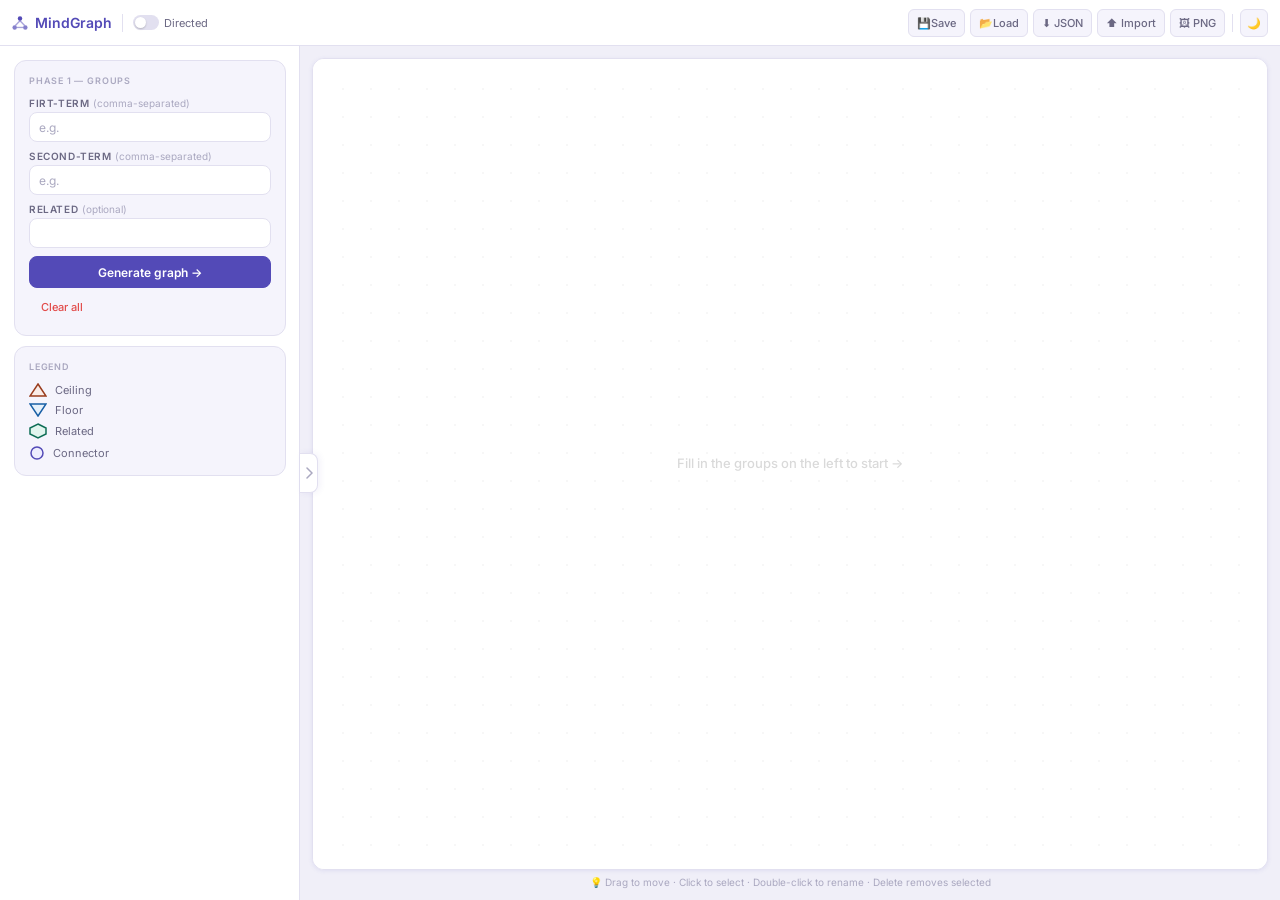
==== commit 89f37117: "Update input labels and placeholders in index.html" ====
--- a/index.html
+++ b/index.html
@@ -52,16 +52,16 @@
         <div class="card" id="phase1-panel">
           <div class="card-title">Phase 1 — Groups</div>
           <div class="field">
-            <label>Ceiling <span>(comma-separated)</span></label>
-            <input type="text" id="input-teto" placeholder="e.g. diabetes, insulin" />
+            <label>Firt-term <span>(comma-separated)</span></label>
+            <input type="text" id="input-teto" placeholder="e.g. " />
           </div>
           <div class="field">
-            <label>Floor <span>(comma-separated)</span></label>
-            <input type="text" id="input-piso" placeholder="e.g. sugar, glucose" />
+            <label>Second-term <span>(comma-separated)</span></label>
+            <input type="text" id="input-piso" placeholder="e.g. " />
           </div>
           <div class="field">
             <label>Related <span>(optional)</span></label>
-            <input type="text" id="input-rel" placeholder="e.g. diet, exercise" />
+            <input type="text" id="input-rel" placeholder="" />
           </div>
           <div class="row">
             <button class="btn btn-primary" id="start-btn">Generate graph →</button>
--- a/style.css
+++ b/style.css
@@ -2,6 +2,7 @@
 
 *, *::before, *::after { box-sizing: border-box; margin: 0; padding: 0; }
 
+/* ── TOKENS ── */
 :root {
   --bg:        #F0EFF8;
   --surface:   #FFFFFF;
@@ -15,10 +16,11 @@
   --accent-lo: #EEEDFE;
   --danger:    #E24B4A;
   --success:   #0F6E56;
-  --shadow:    0 2px 8px rgba(83,74,183,0.10);
-  --radius:    12px;
-  --radius-sm: 8px;
+  --shadow:    0 1px 4px rgba(83, 74, 183, 0.10);
+  --r:         12px;
+  --rs:        8px;
   --tr:        0.2s ease;
+  --sidebar-w: 300px;
 }
 
 [data-theme="dark"] {
@@ -34,10 +36,11 @@
   --accent-lo: #252046;
   --danger:    #F07070;
   --success:   #2CC49A;
-  --shadow:    0 2px 8px rgba(0,0,0,0.4);
-}
-
-html, body { height: 100%; }
+  --shadow:    0 2px 8px rgba(0, 0, 0, 0.4);
+}
+
+/* ── BASE ── */
+html, body { height: 100%; overflow: hidden; }
 
 body {
   font-family: 'Inter', sans-serif;
@@ -46,105 +49,194 @@
   transition: background var(--tr), color var(--tr);
 }
 
+/* ── APP SHELL ── */
 #app {
   display: flex;
   flex-direction: column;
   height: 100vh;
 }
 
-.toolbar {
+/* ── TOPBAR ── */
+.topbar {
   display: flex;
   align-items: center;
   gap: 8px;
-  padding: 0 16px;
-  height: 48px;
+  padding: 0 12px;
+  height: 46px;
   flex-shrink: 0;
   background: var(--surface);
   border-bottom: 1px solid var(--border);
   transition: background var(--tr), border-color var(--tr);
-}
-
-.toolbar-brand {
+  z-index: 10;
+}
+
+.brand {
+  display: flex;
+  align-items: center;
+  gap: 7px;
   font-weight: 600;
   font-size: 14px;
   color: var(--accent);
-  display: flex;
-  align-items: center;
-  gap: 6px;
-  margin-right: 6px;
   white-space: nowrap;
 }
-
-.tb-sep { width: 1px; height: 18px; background: var(--border); flex-shrink: 0; }
-
-.toolbar-right { display: flex; align-items: center; gap: 6px; margin-left: auto; flex-wrap: wrap; }
-
-.tb-btn {
+.brand svg { flex-shrink: 0; }
+
+.sep {
+  width: 1px;
+  height: 18px;
+  background: var(--border);
+  flex-shrink: 0;
+  margin: 0 2px;
+}
+
+.topbar-right {
+  display: flex;
+  align-items: center;
+  gap: 5px;
+  margin-left: auto;
+  flex-wrap: wrap;
+}
+
+/* ── TOGGLE ── */
+.toggle-wrap {
+  display: flex;
+  align-items: center;
+  gap: 5px;
+  font-size: 11px;
+  color: var(--text2);
+  cursor: pointer;
+  user-select: none;
+  white-space: nowrap;
+}
+
+.toggle-wrap input[type="checkbox"] {
+  appearance: none;
+  width: 26px;
+  height: 15px;
+  border-radius: 8px;
+  background: var(--border);
+  cursor: pointer;
+  position: relative;
+  transition: background 0.2s;
+  flex-shrink: 0;
+}
+.toggle-wrap input[type="checkbox"]::after {
+  content: '';
+  position: absolute;
+  left: 2px;
+  top: 1.5px;
+  width: 11px;
+  height: 11px;
+  border-radius: 50%;
+  background: #fff;
+  transition: left 0.2s;
+  box-shadow: 0 1px 2px rgba(0, 0, 0, .2);
+}
+.toggle-wrap input[type="checkbox"]:checked { background: var(--accent); }
+.toggle-wrap input[type="checkbox"]:checked::after { left: 13px; }
+
+/* ── TOOLBAR BUTTONS ── */
+.ico-btn {
+  display: flex;
+  align-items: center;
+  justify-content: center;
   height: 28px;
-  padding: 0 10px;
+  min-width: 28px;
+  padding: 0 8px;
   border: 1px solid var(--border);
   border-radius: 6px;
   font-size: 11px;
+  font-weight: 500;
   font-family: inherit;
-  font-weight: 500;
   background: var(--surface2);
   color: var(--text2);
   cursor: pointer;
   white-space: nowrap;
-  transition: background var(--tr), color var(--tr);
-}
-.tb-btn:hover { background: var(--accent-lo); color: var(--accent); border-color: var(--accent); }
-
-.theme-btn {
-  width: 28px; height: 28px;
-  border-radius: 6px;
-  border: 1px solid var(--border);
-  background: var(--surface2);
-  cursor: pointer;
-  font-size: 14px;
-  display: flex; align-items: center; justify-content: center;
-  transition: background var(--tr);
-}
-.theme-btn:hover { background: var(--accent-lo); }
-
-.toggle-wrap {
-  display: flex; align-items: center; gap: 5px;
-  font-size: 11px; color: var(--text2);
-  cursor: pointer; user-select: none; white-space: nowrap;
-}
-.toggle-wrap input[type="checkbox"] {
-  appearance: none; width: 28px; height: 16px;
-  border-radius: 8px; background: var(--border);
-  cursor: pointer; position: relative; transition: background 0.2s; flex-shrink: 0;
-}
-.toggle-wrap input[type="checkbox"]::after {
-  content: ''; position: absolute;
-  left: 2px; top: 2px; width: 12px; height: 12px;
-  border-radius: 50%; background: #fff;
-  transition: left 0.2s; box-shadow: 0 1px 2px rgba(0,0,0,0.2);
-}
-.toggle-wrap input[type="checkbox"]:checked { background: var(--accent); }
-.toggle-wrap input[type="checkbox"]:checked::after { left: 14px; }
-
-.split {
+  transition: background var(--tr), color var(--tr), border-color var(--tr);
+}
+.ico-btn:hover { background: var(--accent-lo); color: var(--accent); border-color: var(--accent); }
+.ico-btn.icon-only { padding: 0; width: 28px; }
+
+/* ── MAIN AREA ── */
+.main {
   display: flex;
   flex: 1;
   min-height: 0;
-}
-
+  position: relative;
+  overflow: hidden;
+}
+
+/* ── SIDEBAR ── */
+#sidebar {
+  width: var(--sidebar-w);
+  flex-shrink: 0;
+  background: var(--surface);
+  border-right: 1px solid var(--border);
+  display: flex;
+  flex-direction: column;
+  overflow: hidden;
+  transition: width var(--tr), opacity var(--tr), background var(--tr), border-color var(--tr);
+  z-index: 5;
+}
+#sidebar.collapsed {
+  width: 0;
+  opacity: 0;
+  pointer-events: none;
+}
+
+.sidebar-inner {
+  width: var(--sidebar-w);
+  flex-shrink: 0;
+  display: flex;
+  flex-direction: column;
+  height: 100%;
+  overflow-y: auto;
+  padding: 14px;
+  gap: 10px;
+}
+.sidebar-inner::-webkit-scrollbar { width: 3px; }
+.sidebar-inner::-webkit-scrollbar-thumb { background: var(--border); border-radius: 4px; }
+
+/* ── SIDEBAR TOGGLE HANDLE ── */
+#sidebar-toggle {
+  position: absolute;
+  left: 0;
+  top: 50%;
+  transform: translateY(-50%);
+  width: 18px;
+  height: 40px;
+  z-index: 20;
+  background: var(--surface);
+  border: 1px solid var(--border);
+  border-left: none;
+  border-radius: 0 8px 8px 0;
+  cursor: pointer;
+  display: flex;
+  align-items: center;
+  justify-content: center;
+  transition: left var(--tr), background var(--tr), border-color var(--tr);
+  box-shadow: 2px 0 6px rgba(83, 74, 183, .08);
+}
+#sidebar-toggle:hover { background: var(--accent-lo); }
+#sidebar-toggle svg { transition: transform var(--tr); color: var(--text3); }
+
+body.sidebar-open #sidebar-toggle { left: var(--sidebar-w); }
+body.sidebar-open #sidebar-toggle svg { transform: scaleX(-1); }
+
+/* ── CANVAS AREA ── */
 #canvas-area {
   flex: 1;
   min-width: 0;
   display: flex;
   flex-direction: column;
-  padding: 14px;
-  gap: 8px;
+  padding: 12px;
+  gap: 6px;
 }
 
 #canvas-wrap {
   flex: 1;
   min-height: 0;
-  border-radius: var(--radius);
+  border-radius: var(--r);
   border: 1px solid var(--border);
   background: var(--surface);
   overflow: hidden;
@@ -152,117 +244,134 @@
   transition: background var(--tr), border-color var(--tr);
 }
 
-#graph-canvas {
-  display: block;
-  width: 100%;
-  height: 100%;
-}
+#graph-canvas { display: block; width: 100%; height: 100%; }
 
 #hint {
-  font-size: 11px;
+  font-size: 10px;
   color: var(--text3);
   text-align: center;
   flex-shrink: 0;
-}
-
-#sidebar {
-  width: 280px;
-  flex-shrink: 0;
-  border-left: 1px solid var(--border);
-  background: var(--bg);
-  overflow-y: auto;
-  display: flex;
-  flex-direction: column;
-  gap: 10px;
+  padding: 0 8px;
+}
+
+/* ── CARDS ── */
+.card {
+  background: var(--surface2);
+  border: 1px solid var(--border);
+  border-radius: var(--r);
   padding: 14px;
   transition: background var(--tr), border-color var(--tr);
 }
-
-.card {
-  background: var(--surface);
-  border: 1px solid var(--border);
-  border-radius: var(--radius);
-  padding: 14px;
-  box-shadow: var(--shadow);
-  transition: background var(--tr), border-color var(--tr);
-}
-
 .card-title {
-  font-size: 10px;
-  font-weight: 600;
-  letter-spacing: 0.08em;
+  font-size: 9px;
+  font-weight: 600;
+  letter-spacing: .09em;
   text-transform: uppercase;
   color: var(--text3);
-  margin-bottom: 12px;
-}
-
-.field { display: flex; flex-direction: column; gap: 3px; margin-bottom: 9px; }
+  margin-bottom: 11px;
+}
+
+/* ── FORM FIELDS ── */
+.field { display: flex; flex-direction: column; gap: 3px; margin-bottom: 8px; }
 
 .field label {
-  font-size: 10px; font-weight: 600;
-  text-transform: uppercase; letter-spacing: 0.06em;
+  font-size: 10px;
+  font-weight: 600;
+  text-transform: uppercase;
+  letter-spacing: .06em;
   color: var(--text2);
 }
 .field label span { text-transform: none; font-weight: 400; color: var(--text3); letter-spacing: 0; }
 
 input[type="text"] {
-  width: 100%; height: 32px;
-  border: 1px solid var(--border); border-radius: var(--radius-sm);
-  padding: 0 10px; font-size: 12px; font-family: inherit;
-  background: var(--surface2); color: var(--text);
-  outline: none; transition: border-color var(--tr), background var(--tr);
-}
-input[type="text"]:focus { border-color: var(--accent); background: var(--surface); }
+  width: 100%;
+  height: 30px;
+  border: 1px solid var(--border);
+  border-radius: var(--rs);
+  padding: 0 9px;
+  font-size: 12px;
+  font-family: inherit;
+  background: var(--surface);
+  color: var(--text);
+  outline: none;
+  transition: border-color var(--tr), background var(--tr);
+}
+input[type="text"]:focus { border-color: var(--accent); }
 input[type="text"]::placeholder { color: var(--text3); }
-
+input[type="text"]:disabled { opacity: .5; cursor: not-allowed; }
+
+/* ── BUTTONS ── */
 button { font-family: inherit; cursor: pointer; transition: background var(--tr), color var(--tr), border-color var(--tr); }
 
 .btn {
-  display: inline-flex; align-items: center; justify-content: center;
-  height: 30px; padding: 0 12px;
-  border: 1px solid var(--border); border-radius: var(--radius-sm);
-  font-size: 12px; font-weight: 500;
-  background: var(--surface2); color: var(--text2);
+  display: inline-flex;
+  align-items: center;
+  justify-content: center;
+  height: 28px;
+  padding: 0 11px;
+  border: 1px solid var(--border);
+  border-radius: var(--rs);
+  font-size: 11px;
+  font-weight: 500;
+  background: var(--surface);
+  color: var(--text2);
   white-space: nowrap;
 }
 .btn:hover { background: var(--accent-lo); color: var(--accent); border-color: var(--accent); }
 
 .btn-primary {
-  background: var(--accent); color: #fff; border-color: var(--accent);
-  height: 34px; font-size: 13px; font-weight: 600; width: 100%;
+  background: var(--accent);
+  color: #fff;
+  border-color: var(--accent);
+  height: 32px;
+  font-size: 12px;
+  font-weight: 600;
+  width: 100%;
 }
 .btn-primary:hover { background: var(--accent-h); border-color: var(--accent-h); }
 
 .btn-success { background: var(--success); color: #fff; border-color: var(--success); }
-.btn-success:hover { opacity: 0.88; }
+.btn-success:hover { opacity: .88; }
 
 .btn-ghost { background: transparent; color: var(--text3); border-color: transparent; }
 .btn-ghost:hover { background: var(--surface2); color: var(--text2); border-color: var(--border); }
 
 .btn-danger { background: transparent; color: var(--danger); border-color: transparent; font-size: 11px; }
-.btn-danger:hover { background: rgba(226,75,74,0.08); border-color: var(--danger); }
+.btn-danger:hover { background: rgba(226, 75, 74, .08); border-color: var(--danger); }
 
 .row { display: flex; gap: 6px; margin-top: 4px; align-items: center; }
 
+/* ── PHASE 2 ── */
 #phase2-panel { display: none; }
 
 #pair-status { display: flex; align-items: center; gap: 8px; margin-bottom: 10px; }
 #pair-counter { font-size: 11px; color: var(--text3); white-space: nowrap; }
-#progress-bar-wrap { flex: 1; height: 4px; background: var(--surface2); border-radius: 2px; overflow: hidden; }
-#progress-bar { height: 100%; background: var(--accent); transition: width 0.35s ease; }
-
-#pair-prompt { display: flex; align-items: center; gap: 8px; margin-bottom: 10px; flex-wrap: wrap; }
+#progress-bar-wrap { flex: 1; height: 3px; background: var(--border); border-radius: 2px; overflow: hidden; }
+#progress-bar { height: 100%; background: var(--accent); transition: width .35s ease; }
+
+#pair-prompt { display: flex; align-items: center; gap: 7px; margin-bottom: 10px; flex-wrap: wrap; }
 .pair-node {
-  padding: 3px 10px; border-radius: 20px; font-size: 12px; font-weight: 600;
-  border: 1.5px solid var(--accent); color: var(--accent); background: var(--accent-lo);
-}
-.pair-arrow { color: var(--text3); font-size: 16px; }
+  padding: 3px 9px;
+  border-radius: 20px;
+  font-size: 11px;
+  font-weight: 600;
+  border: 1.5px solid var(--accent);
+  color: var(--accent);
+  background: var(--accent-lo);
+}
+.pair-arrow { color: var(--text3); font-size: 15px; }
 
 #done-msg { display: none; margin-top: 10px; align-items: center; gap: 8px; flex-wrap: wrap; }
-.done-text { font-size: 13px; color: var(--success); font-weight: 600; }
-
-.legend { display: flex; flex-direction: column; gap: 7px; }
+.done-text { font-size: 12px; color: var(--success); font-weight: 600; }
+
+/* ── LEGEND ── */
+.legend { display: flex; flex-direction: column; gap: 6px; }
 .legend-item { display: flex; align-items: center; gap: 8px; font-size: 11px; color: var(--text2); }
 
-#sidebar::-webkit-scrollbar { width: 4px; }
-#sidebar::-webkit-scrollbar-thumb { background: var(--border); border-radius: 4px; }
+/* ── RESPONSIVE ── */
+@media (max-width: 640px) {
+  :root { --sidebar-w: 85vw; }
+  .topbar { padding: 0 8px; gap: 5px; }
+  #hint { display: none; }
+  .lbl-hide { display: none; }
+}
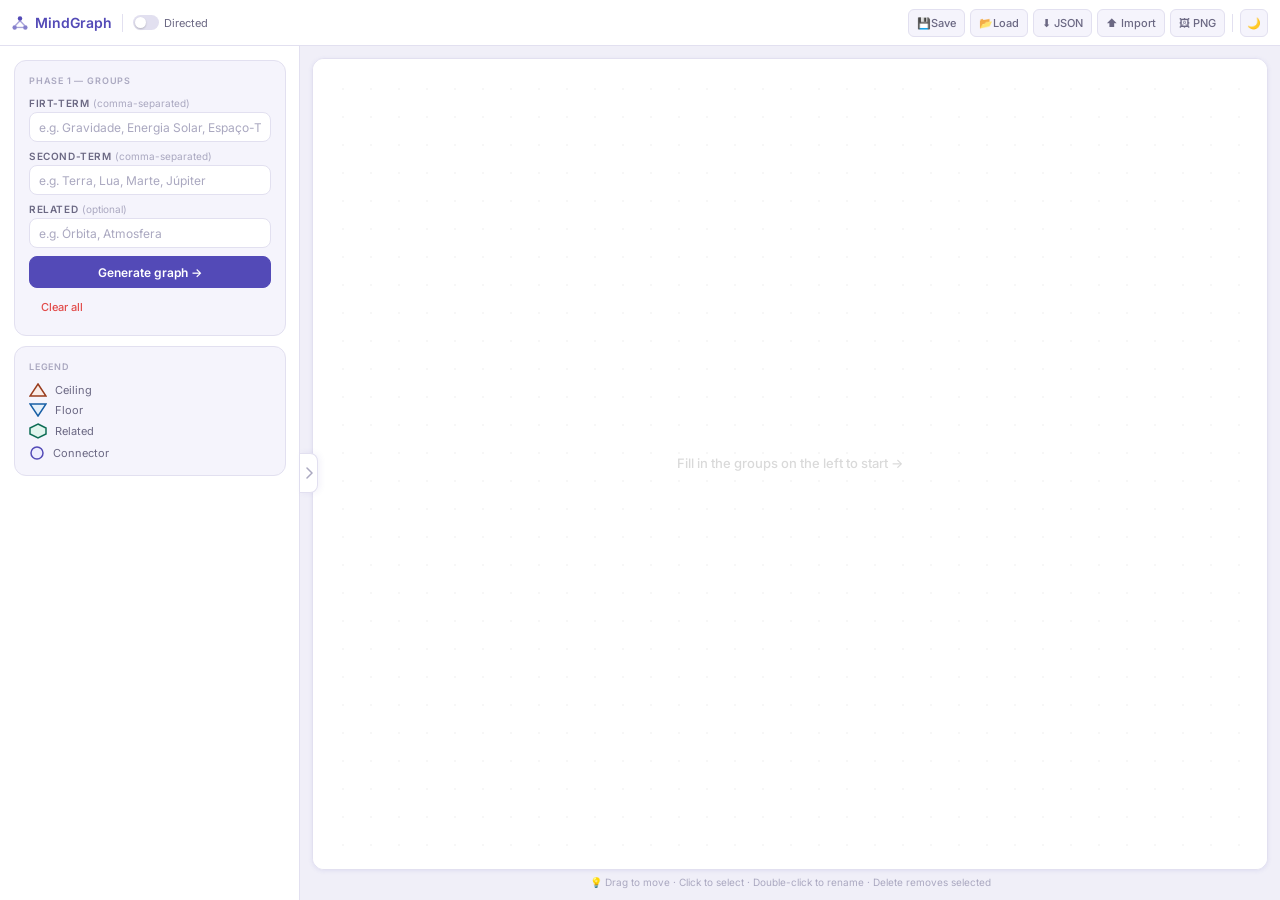
==== commit f35b58e6: "Update input placeholders in index.html" ====
--- a/index.html
+++ b/index.html
@@ -53,15 +53,15 @@
           <div class="card-title">Phase 1 — Groups</div>
           <div class="field">
             <label>Firt-term <span>(comma-separated)</span></label>
-            <input type="text" id="input-teto" placeholder="e.g. " />
+            <input type="text" id="input-teto" placeholder="e.g. Gravidade, Energia Solar, Espaço-Tempo " />
           </div>
           <div class="field">
             <label>Second-term <span>(comma-separated)</span></label>
-            <input type="text" id="input-piso" placeholder="e.g. " />
+            <input type="text" id="input-piso" placeholder="e.g. Terra, Lua, Marte, Júpiter " />
           </div>
           <div class="field">
             <label>Related <span>(optional)</span></label>
-            <input type="text" id="input-rel" placeholder="" />
+            <input type="text" id="input-rel" placeholder="e.g. Órbita, Atmosfera" />
           </div>
           <div class="row">
             <button class="btn btn-primary" id="start-btn">Generate graph →</button>
